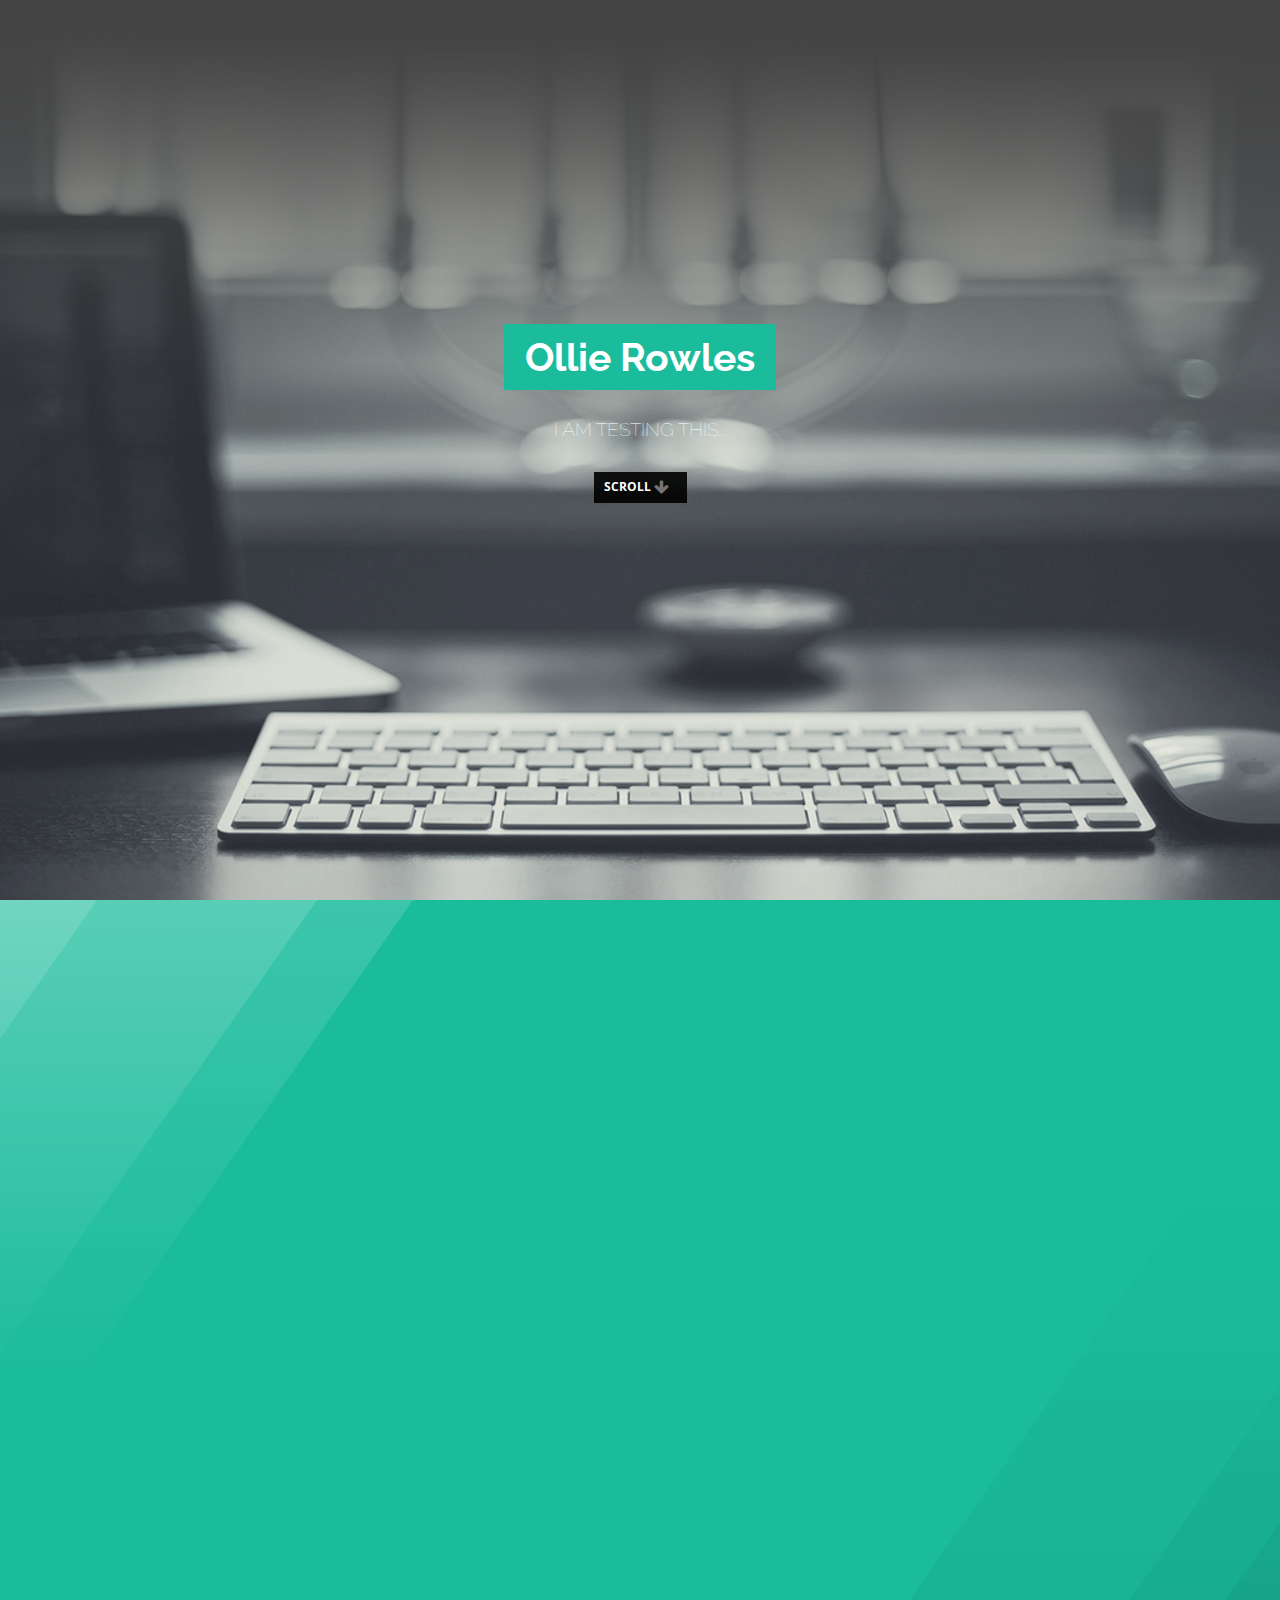
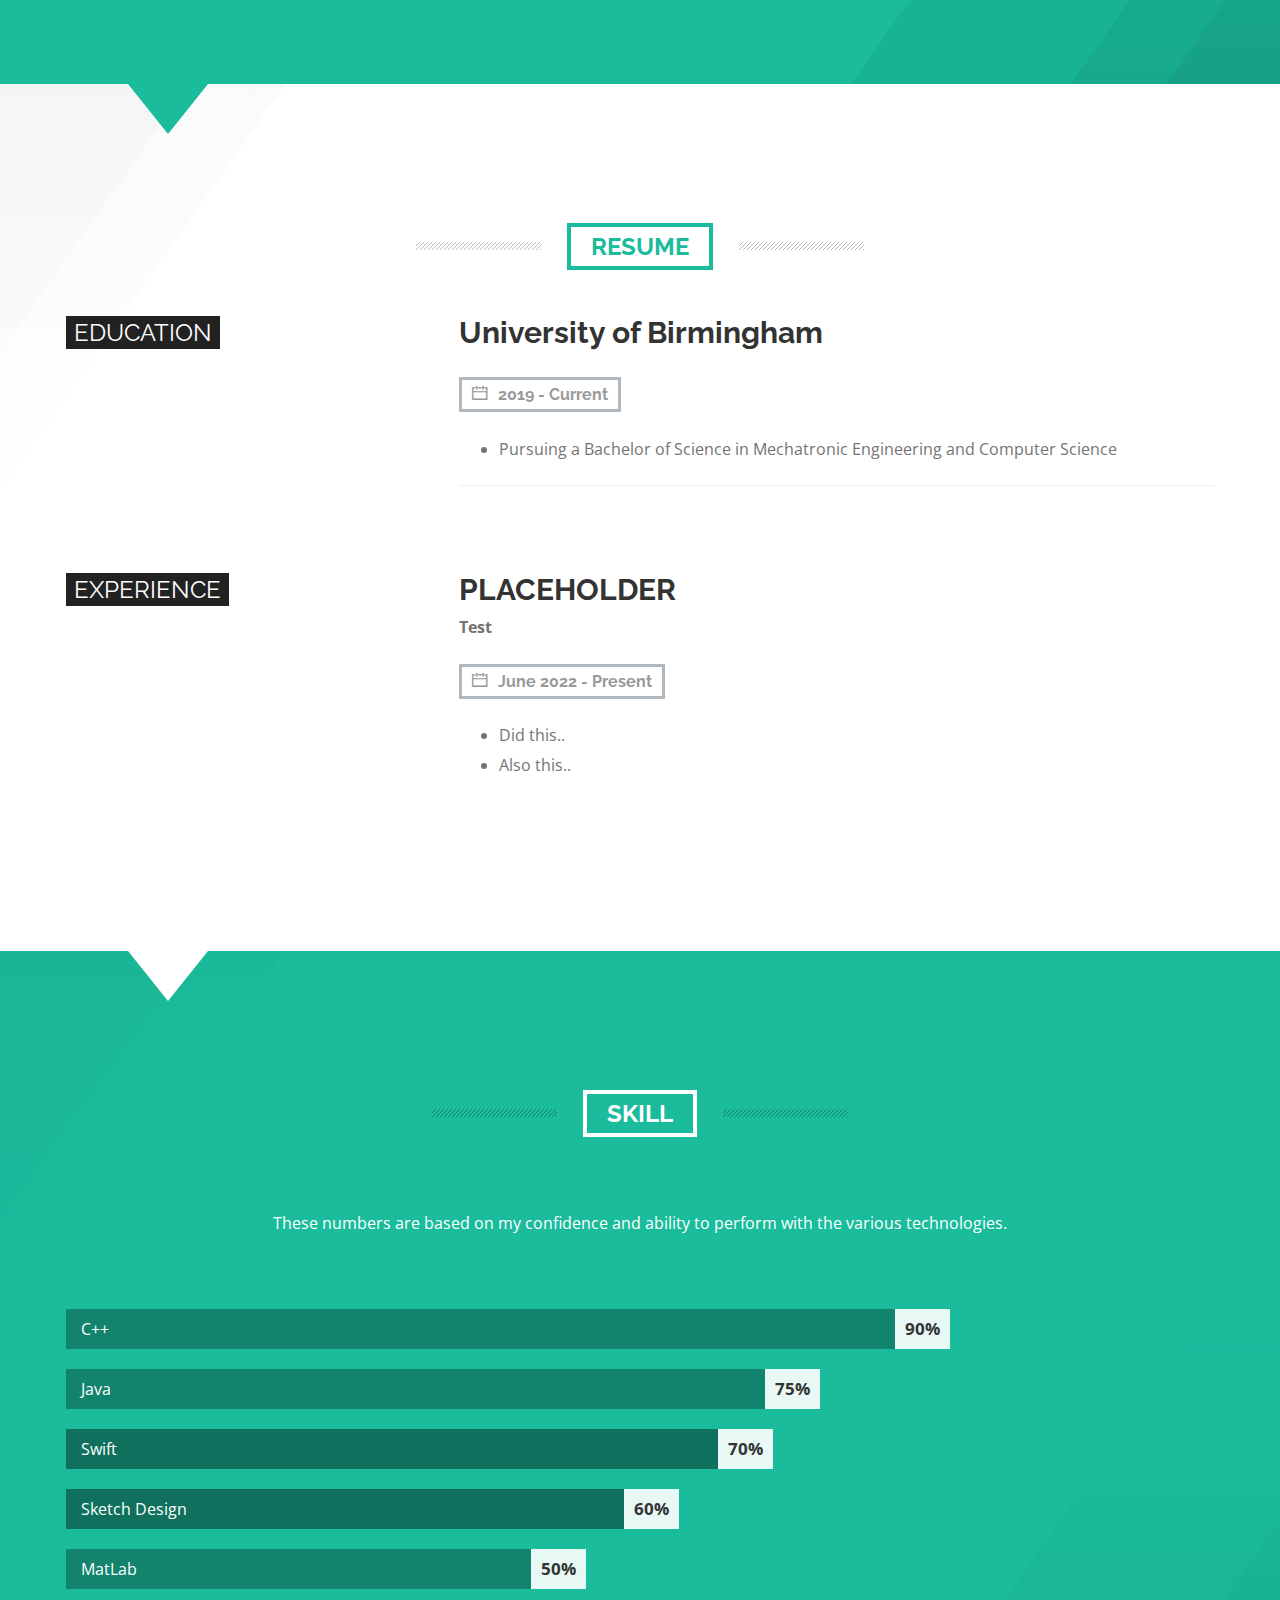
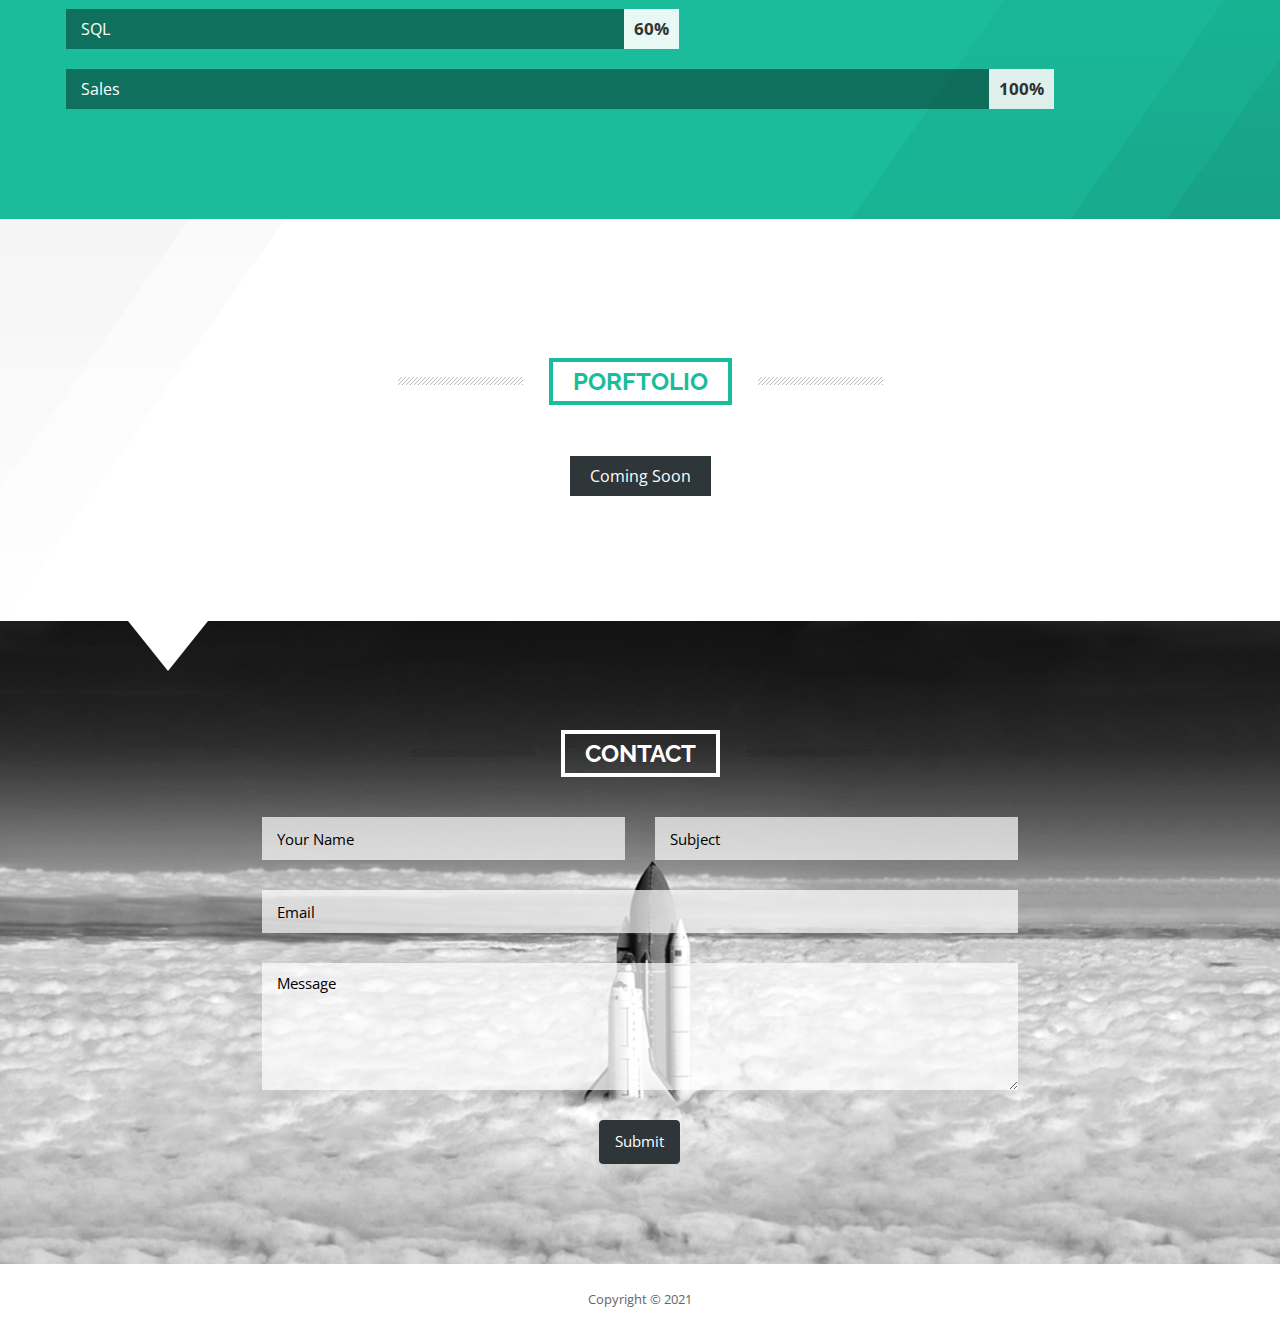
==== index.html @ ee17acf9 "initial commit" ====
<!DOCTYPE html>
<html lang="en">

<head>

    <meta charset="utf-8">
    <meta name="viewport" content="width=device-width, initial-scale=1">
    <meta name="description" content="Personal website and portfolio for Ollie Rowles">
    <meta name="author" content="Forrest Knight">

    <title>Ollie Rowles</title>

    <!-- Bootstrap Core CSS - Uses Bootswatch Flatly Theme: http://bootswatch.com/flatly/ -->
    <link href="css/bootstrap.min.css" rel="stylesheet">

    <!-- Custom CSS -->
    <link href="css/style.css" rel="stylesheet">
    <link rel="stylesheet" type="text/css" href="js/vegas/jquery.vegas.css" />
    <link rel="stylesheet" type="text/css" href="css/dripicon.css" />
    <link rel="stylesheet" type="text/css" href="css/swipebox.css" />

    <!-- Custom Fonts -->
    <link href="font-awesome-4.1.0/css/font-awesome.min.css" rel="stylesheet" type="text/css">
    <link href='http://fonts.googleapis.com/css?family=Raleway:400,700,900,300' rel='stylesheet' type='text/css'>
    <link href='http://fonts.googleapis.com/css?family=Open+Sans:400,700' rel='stylesheet' type='text/css'>
     <link href='http://fonts.googleapis.com/css?family=Mrs+Sheppards' rel='stylesheet' type='text/css'>

    <!-- HTML5 Shim and Respond.js IE8 support of HTML5 elements and media queries -->
    <!-- WARNING: Respond.js doesn't work if you view the page via file:// -->
    <!--[if lt IE 9]>
        <script src="https://oss.maxcdn.com/libs/html5shiv/3.7.0/html5shiv.js"></script>
        <script src="https://oss.maxcdn.com/libs/respond.js/1.4.2/respond.min.js"></script>
    <![endif]-->


</head>

<body id="page-top" class="index">

    <!-- Navigation -->
    <nav class="navbar navbar-default navbar-fixed-bottom navbar-wrapper">
        <div class="container-fluid">
            <!-- Brand and toggle get grouped for better mobile display -->
            <div class="navbar-header page-scroll">
                <button type="button" class="navbar-toggle" data-toggle="collapse" data-target="#bs-example-navbar-collapse-1">
                    <span class="sr-only">Toggle navigation</span>
                    <span class="icon-bar"></span>
                    <span class="icon-bar"></span>
                    <span class="icon-bar"></span>
                </button>
                <a class="navbar-brand" href="#page-top">
                    Ollie Rowles
                </a>
            </div>

            <!-- Collect the nav links, forms, and other content for toggling -->
            <div class="collapse navbar-collapse" id="bs-example-navbar-collapse-1">
                <ul class="nav navbar-nav navbar-right">
                    <li class="page-scroll">
                        <a href="#about">Profile</a>
                    </li>
                    <li class="page-scroll">
                        <a href="#features">CV</a>
                    </li>
                    <li class="page-scroll">
                        <a href="#pricing">Skill</a>
                    </li>
                    <li class="page-scroll">
                        <a href="#portfolio">Portfolio</a>
                    </li>
                    <li class="page-scroll">
                        <a href="#contact">Contact</a>
                    </li>
                </ul>
            </div>
            <!-- /.navbar-collapse -->
        </div>
        <!-- /.container-fluid-fluid -->
    </nav>
    <!-- End of Navigation -->

    <!-- Header -->
    <header style="background:url('img/mac.png')">
        <div class="container-fluid">
            <div class="row">
                <div class="col-lg-12">
                    <div class="intro-text">
                        <h1>
                            <span>Ollie Rowles</span>
                        </h1>
                        <h4>
                            <span>I am testing this...</span>
                        </h4>
                        <br>
                        <span class="page-scroll">
                            <a class="color-white" href="#about">Scroll <i class="fa fa-arrow-down"></i></a>
                        </span>
                    </div>

                </div>
            </div>
        </div>
        <!-- <div class="embed-responsive embed-responsive-16by9">
                      <iframe class="embed-responsive-item" src="http://www.youtube.com/embed/eoK4i0SU3DA"></iframe>
                    </div> -->
    </header>
    <!-- End of Header -->

    <!-- Profile Section -->
    <section class="e-campuz" id="about">
        <div class="ray ray1"></div>
        <div class="ray ray2"></div>
        <div class="ray ray3"></div>

        <div class="container-fluid">
            <div class="row">
                <div class="col-md-12">
                    <div data-sr="reset wait 2s enter top and move 150px" class="title-overview">
                        <h2>
                            <span class="border-white">About Me</span>
                        </h2>
                    </div>
                </div>
            </div>

            <div class="row">

                <div class="col-sm-4">
                    <img alt="" data-sr="reset wait 2s enter bottom and move 150px" class="admin-pic img-circle" src="https://avatars2.githubusercontent.com/u/20310535?v=3&s=460">

                </div>
                <div class="col-sm-8">
                    <div class="about-nest">
                        <h2 data-sr="reset wait 1.5s enter left please, and hustle 20px">Hello, I am
                            <strong>Ollie Rowles</strong>
                            Computer Science & Engineering Student</h2>
                        <br>

                        <p data-sr="reset enter left please, and hustle 20px">
                            I am a driven, hard-working individual who is studying Computer Science & Engineering at University of Birmingham. Computer Science is something I am very passionate about and look forward to furthering my education and experience in the field.</p>
                        <br>
                        <ul data-sr='reset enter right please, and hustle 40px' class="about-detail">
                            <li><i class="icon-user-group"></i>Male</li>
                            <li><i class="icon-heart"></i>Born on November 8</li>
                            <li><i class="icon-location"></i>Oxfordshire and Birmingham</li>
                            <li><i class="icon-gaming"></i>Working-out, Guitar, and Coding</li>
                        </ul>


                        <ul data-sr='reset wait 1.5s enter right please, and hustle 40px' class="list-inline pull-right social-list">
                            <li>
                                <a href="https://github.com/ollierowles" target="_blank" class="btn-social btn-outline"><i class="fa fa-fw fa-github-alt"></i></a>
                            </li>
                            <li>
                                <a href="https://www.linkedin.com/in/ollierowles" target="_blank" class="btn-social btn-outline"><i class="fa fa-fw fa-linkedin"></i></a>
                            </li>
                        </ul>
                    </div>
                </div>
            </div>
        </div>

        <div class="ray-bottom ray1"></div>
        <div class="ray-bottom ray2"></div>
        <div class="ray-bottom ray3"></div>
    </section>
    <!-- End of Profile Section -->



    <!-- Resume Section -->
    <section class="success" id="features">
        <div class="arrow-down"></div>
        <div class="ray-top ray1"></div>
        <div class="ray-top ray2"></div>
        <div class="ray-top ray3"></div>

        <div class="container-fluid">
            <div class="row">
                <div class="col-md-12">
                    <div class="title-overview">
                        <h2 class="color-yellow title-change-color">
                            <span class="border-color">Resume</span>
                        </h2>
                    </div>
                </div>
            </div>

            <div class="row">
                <div class="col-md-4">
                    <div class="resume-content">
                        <h3><span>Education</span></h3>
                    </div>
                </div>


                <div class="col-md-8">
                    <div class="resume-content">
                        <h4>University of Birmingham</h4>
                        <h5>
                            <span><i class="icon-calendar"></i>2019 - Current</span>
                        </h5>
                        <ul>
                            <li>Pursuing a Bachelor of Science in Mechatronic Engineering and Computer Science</li>
                        </ul>
                        <hr>
                     
                    </div>


                </div>
            </div>
            <br>
            <br>

            <div class="row">
                <div class="col-md-4">
                    <div class="resume-content">
                        <h3><span>Experience</span></h3>
                    </div>
                </div>


                <div class="col-md-8">
                    <div class="resume-content">
                        <h4>PLACEHOLDER</h4>
                        <b>Test</b>
                        <h5>
                            <span><i class="icon-calendar"></i>June 2022 - Present</span>
                        </h5>
                        <div>
                            <ul>
                                <li>Did this..</li>
                                <li>Also this..</li>
                                
                            </ul>
                        </div>


                    </div>
                </div>
            </div>

            <br>
            <br>
        </div>
    </section>
    <!-- End of Resume Section -->


    <!-- Skill Section -->
    <section class="e-campuz" id="pricing">
        <div class="arrow-down-white"></div>
        <div class="ray-top ray1"></div>
        <div class="ray-top ray2"></div>
        <div class="ray-top ray3"></div>

        <div class="container-fluid">
            <div class="row">
                <div class="col-md-12">
                    <div class="title-overview">
                        <h2>
                            <span class="border-white">Skill</span>
                        </h2>
                    </div>
                </div>
            </div>

            <div class="row">
                <div class="col-md-12">
                    <div class="skill-desc color-white">
                        <p>These numbers are based on my confidence and ability to perform with the various technologies.</p>
                    </div>

                    <!-- Code Start -->
                    <div class="chart-horiz clearfix">
                        <!-- Actual bar chart -->
                        <ul class="chart">
                            <li class="title"></li>
                            <li class="current" title="C++">
                                <span class="bar" data-number="90"></span>
                                <span class="number">90%</span>
                            </li>
                            <li class="current" title="Java">
                                <span class="bar" data-number="75"></span>
                                <span class="number">75%</span>
                            </li>
                            <li class="past" title="Swift">
                                <span class="bar" data-number="70"></span>
                                <span class="number">70%</span>
                            </li>
                            <li class="past" title="Sketch Design">
                                <span class="bar" data-number="60"></span>
                                <span class="number">60%</span>
                            </li>
                            <li class="current" title="MatLab">
                                <span class="bar" data-number="50"></span>
                                <span class="number">50%</span>
                            </li>
                            <li class="past" title="SQL">
                                <span class="bar" data-number="60"></span>
                                <span class="number">60%</span>
                            </li>
                            <li class="past" title="Sales">
                                <span class="bar" data-number="100"></span>
                                <span class="number">100%</span>
                            </li>

                        </ul>
                    </div>



                </div>
            </div>
        </div>
        <div class="ray-bottom ray1"></div>
        <div class="ray-bottom ray2"></div>
        <div class="ray-bottom ray3"></div>
    </section>
    <!-- End of Skill Section -->


    <!-- Portfolio Section -->
    <section id="portfolio">
        <div class="ray-top ray1"></div>
        <div class="ray-top ray2"></div>
        <div class="ray-top ray3"></div>
        <div class="container-fluid">
            <div class="row">
                <div class="col-md-12">
                    <div class="title-overview">
                        <h2 class="color-yellow title-change-color">
                            <span class="border-color">Porftolio</span>
                        </h2>
                    </div>
                </div>
            </div>

            <div class="row">
                <div class="col-md-12">

                    <ul id="filters" class="clearfix">
                        <li>
                            <span class="filter active" data-filter="node hackathon front-end iOS presentation">Coming Soon</span>
                        </li>
<!--                        
                        <li>
                            <span class="filter" data-filter="node">Coming Soon</span>
                        </li>
                    </ul>

                    <div id="portfoliolist">

                        <div class="portfolio node" data-cat="node">
                            <div class="portfolio-wrapper">
                                <a target="_blank" href="https://github.com/ForrestKnight">
                                    <img src="img/portfolio/university-announcements-api.png" alt="" />
                                </a>
                                <div class="label">
                                    <div class="label-text">
                                        <a class="text-title">University Announcements Api</a>
                                        <span class="text-category">Node JS</span>
                                    </div>
                                    <div class="label-bg"></div>
                                </div>
                            </div>
                        </div>

                        <div class="portfolio hackathon" data-cat="hackathon">
                            <div class="portfolio-wrapper">
                                <a target="_blank" href="https://github.com/washt/hashtagFREE">
                                    <img src="https://placehold.it/430x300" alt="" />
                                </a>
                                <div class="label">
                                    <div class="label-text">
                                        <a class="text-title">hashTag Free</a>
                                        <span class="text-category">Hackathon</span>
                                    </div>
                                    <div class="label-bg"></div>
                                </div>
                            </div>
                        </div>

                        <div class="portfolio presentation" data-cat="presentation">
                            <div class="portfolio-wrapper">
                                <a target="_blank" href="https://github.com/joshuajharris/github-presentation">
                                    <img src="img/portfolio/github-presentation.png" alt="" />
                                </a>
                                <div class="label">
                                    <div class="label-text">
                                        <a class="text-title">Github Presentation</a>
                                        <span class="text-category">Presentation</span>
                                    </div>
                                    <div class="label-bg"></div>
                                </div>
                            </div>
                        </div>

                        <div class="portfolio hackathon" data-cat="hackathon">
                            <div class="portfolio-wrapper">
                                <a target="_blank" href="https://github.com/rcodonnell/code4hr-voting">
                                    <img src="img/portfolio/code4hr-voting.png" alt="" />
                                </a>
                                <div class="label">
                                    <div class="label-text">
                                        <a class="text-title">Hack the Vote</a>
                                        <span class="text-category">Hackathon</span>
                                    </div>
                                    <div class="label-bg"></div>
                                </div>
                            </div>
                        </div>

                        <div class="portfolio hackathon" data-cat="hackathon">
                            <div class="portfolio-wrapper">
                                <a target="_blank" href="https://github.com/joshuajharris/kvasir">
                                    <img src="img/portfolio/kvasir.png" alt="" />
                                </a>
                                <div class="label">
                                    <div class="label-text">
                                        <a class="text-title">Kvasir</a>
                                        <span class="text-category">Hackathon</span>
                                    </div>
                                    <div class="label-bg"></div>
                                </div>
                            </div>
                        </div>

                        <div class="portfolio presentation" data-cat="presentation">
                            <div class="portfolio-wrapper">
                                <a target="_blank" href="https://github.com/joshuajharris/my-docker-presentation">
                                    <img src="img/portfolio/docker-presentation.png" alt="" />
                                </a>
                                <div class="label">
                                    <div class="label-text">
                                        <a class="text-title">Docker Presentation</a>
                                        <span class="text-category">Presentation</span>
                                    </div>
                                    <div class="label-bg"></div>
                                </div>
                            </div>
                        </div>
-->                        
                    </div>
                </div>
            </div>
        </div>
        <!-- <div class="ray-bottom ray1"></div>
        <div class="ray-bottom ray2"></div>
        <div class="ray-bottom ray3"></div> -->
    </section>
    <!-- End of Portfolio Section -->



    <!-- Footer -->
    <footer id="contact" class="text-center footer-above" style="background-image: url(img/shuttle.jpeg); background-size: cover;">
        <div class="arrow-down-white"></div>
        <div class="container-fluid">
            <div class="row">
                <div class="col-md-12">
                    <div style="position:relative;z-index:999" class="title-overview">
                        <h2>
                            <span class="border-white color-white">Contact</span>
                        </h2>
                    </div>
                </div>
            </div>
            <div class="row">
                <!-- <div id="test1" class="gmap3"></div> -->



                <div class="col-md-8 col-md-offset-2">
                    <!-- <address class="text-center nest-address">


                        <i class="icon-location"></i>&nbsp;123 Street, Suite 123

                        <i class="icon-home"></i>&nbsp;San Francisco, CA 94107

                        <abbr title="Phone">
                            <i class="icon-phone"></i>
                        </abbr>&nbsp;(111) 111-1111
                    </address> -->

                    <form role="form" style="position:relative;z-index:9999;" method="POST" action="https://formspree.io/fknig001@odu.edu">
                        <div class="row">
                            <div class="col-md-6">
                                <input type="text" name="name" class="form-control form-footer" placeholder="Your Name">
                            </div>
                            <div class="col-md-6">
                                <input type="text" name="_subject" class="form-control form-footer" placeholder="Subject">
                            </div>
                        </div>
                        <br>
                        <div class="row">
                            <div class="col-md-12">
                                <input type="text" name="_replyto" class="form-control form-footer" placeholder="Email">
                            </div>

                        </div>
                        <br>
                        <div class="row">
                            <div class="col-md-12">

                                <textarea class="form-control form-footer" name="message" rows="5" placeholder="Message"></textarea>
                            </div>

                        </div>

                        <br>
                        <button type="submit" class="btn bg-black text-center">Submit</button>

                    </form>
                    <br>

                </div>
            </div>
        </div>
    </footer>

    <div class="footer-below">
        <div class="container-fluid">
            <div class="row">
                <div class="col-lg-12">
                    Copyright &copy; 2021
                </div>
            </div>
        </div>
    </div>
    <!-- End of Footer -->


    <!-- jQuery Version 1.11.0 -->
    <script src="js/jquery-1.11.0.js"></script>

    <!-- Bootstrap Core JavaScript -->
    <script src="js/bootstrap.min.js"></script>

    <!-- Plugin JavaScript -->
    <script src="http://cdnjs.cloudflare.com/ajax/libs/jquery-easing/1.3/jquery.easing.min.js"></script>
    <script src="js/classie.js"></script>
    <script src="js/cbpAnimatedHeader.js"></script>

    <!-- Contact Form JavaScript -->
    <script src="js/jqBootstrapValidation.js"></script>
    <!-- Custom Theme JavaScript -->
    <script src="js/freelancer.js"></script>
    <script src="js/horizBarChart.js"></script>
    <!-- portfolio filtered -->
    <script type="text/javascript" src="js/jquery.easing.min.js"></script>
    <script type="text/javascript" src="js/jquery.mixitup.min.js"></script>
    <script type="text/javascript" src="js/jquery.swipebox.js"></script>
    <script type="text/javascript" src="js/app.js"></script>
    <!-- Gmap  Option -->

    <script src="http://maps.googleapis.com/maps/api/js?sensor=false" type="text/javascript"></script>
    <script type="text/javascript" src="js/gmap3.min.js"></script>
    <!--  Sliding settting -->
    <script src="js/jquery.tabSlideOut.v1.3.js"></script>
    <script src='js/scrollReveal.js'></script>




    <script>
    window.sr = new scrollReveal();
    </script>


    <script type="text/javascript">
    // $(function() {
    //     $('#test1').gmap3({
    //         marker: {
    //             address: "Oxfordshire and Birmingham"
    //         },
    //         map: {
    //             options: {
    //                 draggable: true,
    //                 scrollwheel: false,
    //                 zoom: 12
    //             }
    //         }
    //     });
    // });
    </script>


    <script type="text/javascript">
    $(function() {
        //lightbox
        $('.swipebox').swipebox();
        //filtered portfolio
        var filterList = {
            init: function() {
                // MixItUp plugin
                // http://mixitup.io
                $('#portfoliolist').mixitup({
                    targetSelector: '.portfolio',
                    filterSelector: '.filter',
                    effects: ['fade'],
                    easing: 'snap',
                    // call the hover effect
                    onMixEnd: filterList.hoverEffect()
                });

            },

            hoverEffect: function() {

                // Simple parallax effect
                $('#portfoliolist .portfolio').hover(
                    function() {
                        $(this).find('.label').stop().animate({
                            bottom: 0
                        }, 200, 'easeOutQuad');
                        $(this).find('img').stop().animate({
                            top: -30
                        }, 500, 'easeOutQuad');
                    },
                    function() {
                        $(this).find('.label').stop().animate({
                            bottom: -40
                        }, 200, 'easeInQuad');
                        $(this).find('img').stop().animate({
                            top: 0
                        }, 300, 'easeOutQuad');
                    }
                );

            }

        };

        // Run the show!
        filterList.init();

    });
    </script>

</body>

</html>
---- css/style.css ----
/*------------------------------------------------------------------
[Component Style Stylesheet]
Version:    1.3
Last change:    13/12/2014 [fixed Float bug, vf]
Author: themesmile
-------------------------------------------------------------------*/

body {
    overflow-x: hidden;
    font: normal 16px/30px "Open Sans", Helvetica, Arial, sans-serif;
    background: #f1f1f1!important;
}
.body-padding {
    padding: 82px 10% 5% 10%;
    background: #000;
    -webkit-opacity: 1;
    -moz-opacity: 1;
    opacity: 1;
}
.index {
    -webkit-transition: all 0.2s ease-out 0s;
    -moz-transition: all 0.2s ease-out 0s;
    -ms-transition: all 0.2s ease-out 0s;
    # -o-transition: all 0.2s ease-out 0s;
    transition: all 0.2s ease-out 0s;
}
a {
    color: #999!important;
    text-decoration: none!important;
}
p {
    color: #495962;
}
p.small {
    font-size: 14px;
}
h1, h2, h3, h4, h5, h6 {
    font-family: 'Raleway', sans-serif;
    font-weight: 700;
    color: #22272A;
}
small, .small {
    font-size: 65%!important;
}
.light-font {
    font-weight: 100!important;
    margin: 80px;
    font-size: 30px;
}
.no-pad {
    padding: 0!important;
}
hr.star-light, hr.star-primary {
    margin: 25px auto 30px;
    padding: 0;
    max-width: 250px;
    border: 0;
    border-top: solid 5px;
    text-align: center;
}
hr.star-light:after, hr.star-primary:after {
    content: "\f005";
    display: inline-block;
    position: relative;
    top: -.8em;
    padding: 0 .25em;
    font-family: FontAwesome;
    font-size: 2em;
}
hr.star-light {
    border-color: #fff;
}
hr.star-light:after {
    color: #fff;
    background-color: #18bc9c;
}
hr.star-primary {
    border-color: #2c3e50;
}
hr.star-primary:after {
    color: #2c3e50;
    background-color: #fff;
}
.color-white {
    color: #ffffff!important;
    text-decoration: none!important;
}
.color-orange {
    color: #1abc9c!important;
}
.color-black {
    color: #111!important;
}
.color-grey {
    color: #2E3639!important;
}
.color-yellow {
    color: #1abc9c!important;
}
.no-border {
    border-radius: 0!important;
}
.border-yellow {
    border-color: #1abc9c!important;
}
.border-white {
    border-color: #FFF!important;
}
.border-grey {
    border-color: #2E3639!important;
}
.bg-black {
    background: #2e3639!important;
    color: #ffffff!important;
    border-color: #2e3639!important;
}
.bg-grey {
    background: #eee!important;
    color: #ffffff!important;
}
.bg-red {
    background: #e74c3c!important;
    color: #ffffff!important;
    border-color: #e74c3c!important;
}
.bg-orange {
    background: #ECA928!important;
    color: #ffffff!important;
    border-color: #ECA928!important;
}
.bg-green {
    background: #1abc9c!important;
    color: #ffffff!important;
    border-color: #1abc9c!important;
}
.bg-aspalt {
    background: #2c3e50!important;
    color: #ffffff!important;
    border-color: #2c3e50!important;
}
.bg-blue {
    background: #1abc9c!important;
    color: #ffffff!important;
    border-color: #1abc9c!important;
}
.bg-purple {
    background: #8e44ad!important;
    color: #ffffff!important;
    border-color: #8e44ad!important;
}
.bg-pink {
    background: #ec6279!important;
    color: #ffffff!important;
    border-color: #ec6279!important;
}
.bg-pink-dark {
    background: #e3536e!important;
    color: #ffffff!important;
    border-color: #e3536e!important;
}
.text-title {
    color: #1abc9c;
}
.panel-pink {
    border-color: #e3536e;
}
.panel-green {
    border-color: #78cfbf;
}
.panel-blue {
    border-color: #3ec6e0;
}
.img-centered {
    margin: 0 auto;
}
.navbar-brand {
    font-size: 2.8em!important;
    font-weight: 100!important;
    text-transform: capitalize!important;
    color: #222!important;
    position: relative;
    font-family: 'Mrs Sheppards', cursive!important;
    right: -25px;
}
.navbar-default .navbar-brand:hover, .navbar-default .navbar-brand:focus {
    color: #111!important;
    background-color: transparent;
}
.page-scroll i {
    margin: 0 8px 0 0;
    display: inline-block;
    color: #747474!important;
    font-size: 16px;
    position: relative;
    top: 2px;
}
li.devider-nav {
    /* width: 2px;
    background: rgba(0, 0, 0, 0.2);
    display: block;
    height: 80px;
    margin: -9px 5px 0 5px;*/
}
.slide-out-div {
    padding: 20px;
    width: 180px;
    background: #fff;
}
.handle {
    background: #222;
    text-indent: 0!important;
    color: #fff!important;
    line-height: 28px;
    text-align: center;
    padding: 5px;
}
.pad-reset {
    padding-left: 3px!important;
    padding-right: 3px!important;
    margin: 0 0 6px;
}
.handle-tittle {
    text-align: center;
    background: #333;
    color: #fff;
    height: 30px;
    line-height: 30px;
    font-size: 13px;
}
header {
    text-align: center;
    color: #fff;
    height: 100vh;
    margin: 0;
    padding: 0;
    width: 100%;
    display: table;
    /*background: rgba(0, 0, 0, 0.4);*/

    background-repeat: no-repeat!important;
    background-position: center center!important;
    -webkit-background-size: cover!important;
    -moz-background-size: cover!important;
    -o-background-size: cover!important;
    background-size: cover!important;
}
header .container {
    /*  padding-top: 100px;
   padding-bottom: 50px; */
}
header img {
    display: block;
    margin: 0 auto 20px;
}
header .intro-text .name {
    display: block;
    text-transform: uppercase;
    font-family: 'Raleway', sans-serif;
    font-size: 2em;
    font-weight: 700;
}
header .intro-text .skills {
    font-size: 1.25em;
    font-weight: 300;
}
@media(min-width:768px) {
    header .container {
        /*  padding-top: 200px;
       padding-bottom: 100px; */
    }
    header .intro-text .name {
        font-size: 4.75em;
    }
    header .intro-text .skills {
        font-size: 1.75em;
    }
}
@media(min-width:768px) {
    .navbar-fixed-bottom {
        padding: 10px 0;
        -webkit-transition: padding .3s;
        -moz-transition: padding .3s;
        transition: padding .3s;
    }
    .navbar-fixed-bottom .navbar-brand {
        margin-left: 0!important;
    }
    .navbar-fixed-bottom.navbar-shrink {
        padding: 10px 0;
        height: 82px;
        background: #2E3639;
        border-bottom: 0px solid #F4F4F4;
        opacity: 1;
        display: block;
    }
    .navbar-fixed-bottom.navbar-shrink .navbar-brand {
        font-size: 1.5em;
        font-weight: 100;
        text-transform: lowercase;
    }
    .navbar-nav.navbar-right:last-child {
        margin-right: 20px!important;
    }
}
.navbar {
    text-transform: uppercase;
    font-family: 'Raleway', sans-serif;
    font-weight: 700;
}
.navbar a:focus {
    outline: 0;
}
.navbar .navbar-nav {
    letter-spacing: 1px;
}
.navbar .navbar-nav li a:focus {
    outline: 0;
}
.navbar-default, .navbar-inverse {
    border: 0;
}
section {
    padding: 100px 4%;
    /*padding: 60px 40px 100px 40px;*/

    background: #fff;
    position: relative;
    overflow: hidden;
    z-index: 0;
}
section h2 {
    margin: 0;
    font-size: 3em;
}
.success {
    color: #747474;
}
section .ray1 {
    margin: 0 0 0 30px;
}
section .ray2 {
    margin: 0 0 0 126px;
}
section .ray3 {
    margin: 0 0 0 -190px;
}
section .ray-top {
    left: -45%;
}
section .ray-bottom {
    left: 80%;
}
.ray-top {
    top: 0;
    left: 0;
    position: absolute;
    z-index: 2;
    width: 560px;
    height: 500px;
    background-color: rgba(255, 255, 255, 0);
    background-image: -webkit-linear-gradient(bottom, rgba(0, 0, 0, 0), rgba(0, 0, 0, 0.02));
    background-image: linear-gradient(to top, rgba(0, 0, 0, 0), rgba(0, 0, 0, 0.02));
    -webkit-transform: skewX(-35deg);
    -moz-transform: skewX(-35deg);
    -ms-transform: skewX(-35deg);
    -o-transform: skewX(-35deg);
    transform: skewX(-35deg);
}
.ray-bottom {
    bottom: 0;
    left: 0;
    position: absolute;
    z-index: 2;
    width: 560px;
    height: 500px;
    background-color: rgba(255, 255, 255, 0);
    background-image: -webkit-linear-gradient(bottom, rgba(0, 0, 0, 0), rgba(0, 0, 0, 0.01));
    background-image: linear-gradient(to top, rgba(0, 0, 0, 0), rgba(0, 0, 0, 0.01));
    -webkit-transform: skewX(145deg) scaleX(-1);
    -moz-transform: skewX(145deg) scaleX(-1);
    -ms-transform: skewX(145deg) scaleX(-1);
    -o-transform: skewX(145deg)scaleX(-1);
    transform: skewX(145deg) scaleX(-1);
}
.resume-content h3 {
    margin: 0;
    text-transform: uppercase;
    font-weight: 100;
    /*border-left: 28px solid #1abc9c;*/

    padding: 0;
    font: 24px/45px Raleway, "Helvetica Neue", Helvetica, Arial, sans-serif;
    color: #999;
    /* padding: 0; */
}
.resume-content h3 span {
    background: #222222;
    color: #fff;
    padding: 2px 8px;
    text-align: center;
}
.intro-text {
    /* width: 200px; */

    height: auto;
    text-align: center;
    margin: 0 auto;
    position: relative;
    top: 35vh;
}
.intro-text h4 {
    font-weight: bold;
    margin: 10px 0 0;
    color: #fff;
}
.intro-text h1 {
    margin-bottom: 40px;
}
.intro-text h1 span {
    padding: 10px 21px;
    /* border: 4px solid #fff; */

    background: #1abc9c;
    color: #fff;
}
.intro-text h4 span {
    /* background: rgba(0,0,0,0.9); */

    padding: 10px 20px;
    text-transform: uppercase;
    font-weight: 100;
    margin: 20px 0;
}
span.page-scroll {
    background: rgba(0, 0, 0, 0.9);
    padding: 6px 10px 8px 10px;
    text-transform: uppercase;
    font-size: 12px;
    text-decoration: none;
    font-weight: bold;
}
span.page-scrol a, span.page-scrol a:hover {
    text-decoration: none;
}
.layanan {
    background: rgba(255, 102, 102, 0.8);
    padding: 80px 100px;
    position: absolute;
    z-index: 1;
    top: 350px;
    text-align: center;
    color: #fff;
    left: 0;
}
.layanan p, .training p {
    font-size: 18px;
}
.training h1 {
    font-size: 36px;
    font-weight: 100;
}
.training {
    background: #473750;
    padding: 30px;
    position: absolute;
    width: 100%;
    left: 0;
    margin-top: 60px;
}
.support {
    padding: 90px 0 0 0;
}
.layanan p {
    font-size: 14px;
    font-weight: 100;
}
.form-daftar {
    width: 60%;
    margin: 0 auto;
    text-align: center;
}
#portfolio .portfolio-item {
    right: 0;
    margin: 0 0 15px;
}
#portfolio .portfolio-item .portfolio-link {
    display: block;
    position: relative;
    margin: 0 auto;
    max-width: 400px;
}
#portfolio .portfolio-item .portfolio-link .caption {
    position: absolute;
    width: 100%;
    height: 100%;
    opacity: 0;
    background: rgba(24, 188, 156, .9);
    -webkit-transition: all ease .5s;
    -moz-transition: all ease .5s;
    transition: all ease .5s;
}
#portfolio .portfolio-item .portfolio-link .caption:hover {
    opacity: 1;
}
#portfolio .portfolio-item .portfolio-link .caption .caption-content {
    position: absolute;
    top: 50%;
    width: 100%;
    height: 20px;
    margin-top: -12px;
    text-align: center;
    font-size: 20px;
    color: #fff;
}
#portfolio .portfolio-item .portfolio-link .caption .caption-content i {
    margin-top: -12px;
}
#portfolio .portfolio-item .portfolio-link .caption .caption-content h3, #portfolio .portfolio-item .portfolio-link .caption .caption-content h4 {
    margin: 0;
}
#portfolio * {
    z-index: 2;
}
@media(min-width:767px) {
    #portfolio .portfolio-item {
        margin: 0 0 30px;
    }
}
.btn-outline {
    margin-top: 15px;
    border: solid 2px #fff;
    font-size: 20px;
    color: #fff;
    background: 0 0;
    transition: all .3s ease-in-out;
}
.btn-outline:hover, .btn-outline:focus, .btn-outline:active, .btn-outline.active {
    color: #ffffff;
    background: #2E3639;
}
.floating-label-form-group {
    position: relative;
    margin-bottom: 0;
    padding-bottom: .5em;
    border-bottom: 1px solid #eee;
}
.floating-label-form-group input, .floating-label-form-group textarea {
    z-index: 1;
    position: relative;
    padding-right: 0;
    padding-left: 0;
    border: 0;
    border-radius: 0;
    font-size: 1.5em;
    background: 0 0;
    box-shadow: none!important;
    resize: none;
}
.floating-label-form-group label {
    display: block;
    z-index: 0;
    position: relative;
    top: 2em;
    margin: 0;
    font-size: .85em;
    line-height: 1.764705882em;
    vertical-align: middle;
    vertical-align: baseline;
    opacity: 0;
    -webkit-transition: top .3s ease, opacity .3s ease;
    -moz-transition: top .3s ease, opacity .3s ease;
    -ms-transition: top .3s ease, opacity .3s ease;
    transition: top .3s ease, opacity .3s ease;
}
.floating-label-form-group::not(:first-child) {
    padding-left: 14px;
    border-left: 1px solid #eee;
}
.floating-label-form-group-with-value label {
    top: 0;
    opacity: 1;
}
.floating-label-form-group-with-focus label {
    color: #18bc9c;
}
form .row:first-child .floating-label-form-group {
    border-top: 1px solid #eee;
}
.btn-social {
    display: inline-block;
    width: 40px;
    height: 40px;
    border: 0px solid #fff;
    border-radius: 100%;
    text-align: center;
    font-size: 15px;
    line-height: 40px;
    background: rgba(255, 255, 255, 1);
    color: #1abc9c!important;
}
.btn:focus, .btn:active, .btn.active {
    outline: 0;
}
.scroll-top {
    z-index: 1049;
    position: fixed;
    right: 2%;
    bottom: 2%;
    width: 50px;
    height: 50px;
}
.scroll-top .btn {
    width: 50px;
    height: 50px;
    border-radius: 100%;
    font-size: 20px;
    line-height: 28px;
}
.scroll-top .btn:focus {
    outline: 0;
}
.portfolio-modal .modal-content {
    padding: 100px 0;
    min-height: 100%;
    border: 0;
    border-radius: 0;
    text-align: center;
    background-clip: border-box;
    -webkit-box-shadow: none;
    box-shadow: none;
}
.portfolio-modal .modal-content h2 {
    margin: 0;
    font-size: 3em;
}
.portfolio-modal .modal-content img {
    margin-bottom: 30px;
}
.portfolio-modal .modal-content .item-details {
    margin: 30px 0;
}
.portfolio-modal .close-modal {
    position: absolute;
    top: 25px;
    right: 25px;
    width: 75px;
    height: 75px;
    background-color: transparent;
    cursor: pointer;
}
.portfolio-modal .close-modal:hover {
    opacity: .3;
}
.portfolio-modal .close-modal .lr {
    z-index: 1051;
    width: 1px;
    height: 75px;
    margin-left: 35px;
    background-color: #2c3e50;
    -webkit-transform: rotate(45deg);
    -ms-transform: rotate(45deg);
    transform: rotate(45deg);
}
.portfolio-modal .close-modal .lr .rl {
    z-index: 1052;
    width: 1px;
    height: 75px;
    background-color: #2c3e50;
    -webkit-transform: rotate(90deg);
    -ms-transform: rotate(90deg);
    transform: rotate(90deg);
}
.navbar-wrapper {
    position: fixed;
    width: 80%;
    left: 10%;
    top: 0;
    z-index: 100;
    border-top: 0;
    height: 80px;
    /* visibility: hidden; */

    opacity: 0;
    transition: opacity 0.5s linear;
    -webkit-transition: all 0.2s ease-out 0s;
    -moz-transition: all 0.2s ease-out 0s;
    -ms-transition: all 0.2s ease-out 0s;
    -o-transition: all 0.2s ease-out 0s;
    transition: all 0.2s ease-out 0s;
}
.sticky {
    position: fixed;
    width: 80%;
    left: 10%;
    right: 10%;
    top: 0;
    z-index: 100;
    border-top: 0;
    height: 80px;
    -webkit-transition: all 0.2s ease-out 0s;
    -moz-transition: all 0.2s ease-out 0s;
    -ms-transition: all 0.2s ease-out 0s;
    -o-transition: all 0.2s ease-out 0s;
    transition: all 0.2s ease-out 0s;
}
/* COROUSEL */

.carousel-caption h2 {
    font-weight: 100;
    text-transform: capitalize;
    margin: 0 0 40px 0;
    font-size: 60px;
}
.carousel-caption p {
    font-weight: 100;
    font-size: 18px;
}
/* PRICING TABLE */

.pricing-overview h2 {
    text-align: center;
    color: #747474;
    margin: 50px 0;
    font-size: 32px;
    font-weight: 100;
}
.pricing-overview h2:before {
    width: 200px;
    height: 1px;
    background: #ccc;
    display: inline-block;
    content: "";
    position: relative;
    top: -10px;
    margin: 0 20px 0 0;
}
.pricing-overview h2:after {
    width: 200px;
    height: 1px;
    background: #ccc;
    display: inline-block;
    content: "";
    position: relative;
    top: -10px;
    margin: 0 0 0 20px;
}
.title-overview h2 {
    text-align: center;
    color: #fff;
    margin: 50px 0;
    font-size: 24px;
    font-weight: bold;
    text-transform: uppercase;
}
.title-overview h2 span {
    height: 18px;
    min-width: 140px;
    line-height: 0;
    padding: 5px 20px;
    position: relative;
    margin-top: -68px;
    border: 4px solid #1abc9c;
}
.title-overview h2:before {
    width: 125px;
    height: 8px;
    background: url([data-uri]) repeat;
    display: inline-block;
    content: "";
    position: relative;
    top: -5px;
    margin: 0 20px 0 0;
    opacity: 0.7;
}
.title-overview h2:after {
    width: 125px;
    height: 8px;
    background: url([data-uri]) repeat;
    display: inline-block;
    content: "";
    position: relative;
    top: -5px;
    margin: 0 0 0 20px;
    opacity: 0.7;
}
.about-nest h3 {
    font-weight: 100;
    text-align: center;
    font-size: 12px;
    line-height: 1.5em;
}
.about-nest h3 span {
    background: #333;
    padding: 10px;
    border-radius: 3px;
    font-size: 16px;
    color: #fff;
}
.about-nest h4 {
    font-weight: 100;
    text-align: center;
    font-size: 18px;
    line-height: 1.5em;
    margin-top: 20px;
}
.subscribe-text {
    text-align: center;
    margin: 20px 0;
    font-weight: bold;
    font-size: 28px;
}
/* BOOTSRAP COUSTOM */

.navbar-default {
    background-color: #fff!important;
    /*#2E3639*/

    border-bottom: 1px solid #eee!important;
    /*#2E3639*/

    border-color: transparent;
}
.navbar-default .navbar-nav>li>a {
    color: #333;
    font-size: 12px;
    font-weight: 700;
    text-transform: uppercase;
    font-family: 'Raleway', sans-serif;
}
.navbar-default .navbar-nav>li>a:hover, .navbar-default .navbar-nav>li>a:focus {
    color: #999!important;
    background-color: transparent;
}
.navbar-default .navbar-nav>.active>a, .navbar-default .navbar-nav>.active>a:hover, .navbar-default .navbar-nav>.active>a:focus {
    color: #222 !important;
    background-color: #FFF !important;
    border-radius: 0px;
    font-weight: 700;
    margin: -9px 0px 0px;
    height: 81px;
    line-height: 40px;
    border-bottom: 5px solid #222;
}
.carousel-caption {
    font-family: 'Roboto', sans-serif!important;
}
.carousel-control.left, .carousel-control.right {
    background: transparent!important;
}
/* WHY use ecampuz */

.box-campuz {
    width: 100%;
    height: 200px;
    display: block;
    background: #ccc;
    padding: 30px;
    cursor: pointer;
}
.box-campuz p {
    text-align: center;
    font-size: 14px;
    margin: 10px 0 0;
}
.img-icon {
    text-align: center;
    margin: 0 auto;
}
/*
FEATURE
 */

#features {
    background: #fff;
    color: #747474;
}
.features-desc {
    margin: 20px 0 0;
}
.features-desc h2 {
    font-weight: 500;
    text-transform: capitalize;
    font-size: 22px;
    color: #FF6666;
    margin-bottom: 20px;
}
.features-desc p {
    font-size: 14px;
}
/* FOOTER */

footer {
    color: #fff;
}
footer h3 {
    margin-bottom: 30px;
}
.footer-above {
    padding: 70px 4%;
    background-color: #1abc9c;
    z-index: 0;
    overflow: hidden;
    position: relative;
}
footer .footer-col {
    margin-bottom: 50px;
}
.footer-below {
    padding: 20px 0px;
    background-color: #FFF;
    position: relative;
    z-index: 1;
    color: #666;
    font-size: 13px;
    text-align: center;
}
.footer-desc p {
    font-size: 18px;
    font-weight: 100;
}
.gmap3 {
    width: 100%;
    height: 100%;
    position: absolute;
    z-index: 0;
    top: 0;
    left: 0;
    opacity: 0.5;
}
.form-footer {
    border: none;
    background: rgba(255, 255, 255, 0.7);
    border-radius: 0;
}
.nest-address {
    background: #1abc9c;
    padding: 20px;
}
::-webkit-input-placeholder {
    color: #000!important;
}
:-moz-placeholder {
    /* Firefox 18- */

    color: #111!important;
}
::-moz-placeholder {
    /* Firefox 19+ */

    color: #111!important;
}
:-ms-input-placeholder {
    color: #111!important;
}
input:-moz-placeholder {
    color: #111!important;
}
input:-ms-input-placeholder {
    color: #111!important;
}
/*
404
 */

#landing-eror {
    background: #F58634;
}
.error-text {
    margin-top: 80px;
}
.error-text h5 {
    font-weight: normal;
    line-height: 1.6em;
    color: #000;
    font-size: 12px;
}
/*
ABOUT ME
*/

.about-detail {
    margin: 0 0 0 -38px;
}
.about-detail li {
    margin: 0 10px 15px 0;
    border: 2px solid rgba(255, 255, 255, 1);
    display: inline-block;
    height: 30px;
    line-height: 25px;
    padding: 0 10px 0 0;
    font-size: 16px;
}
.about-detail li i {
    /* color: red; */
    /* background: #fff; */

    display: inline-block;
    width: 30px;
    height: 27px;
    text-align: center;
    margin: 0 12px 0 0;
    border-right: 2px solid #fff;
}
.about-detail ul li i {
    margin: 0 10px 0;
}
.social-list {
    position: relative;
    z-index: 20;
    margin: 60px 0 0 0;
}
.admin-pic {
    width: 80%;
    display: block;
    border: 4px solid rgba(255, 255, 255, 0.5);
    opacity: 0.9;
    margin: 25px auto 0 auto;
}
.about-nest h2 {
    font-weight: 100;
    color: #fff;
    font: 40px/45px Raleway, "Helvetica Neue", Helvetica, Arial, sans-serif;
}
.about-nest p {
    font-size: 16px;
    color: #ffffff;
}
.e-campuz {
    background: #1abc9c;
    color: #ffffff!important;
    z-index: 0;
    overflow: hidden;
    position: relative;
}
.e-campuz .ray1 {
    margin: 0 0 0 30px;
}
.e-campuz .ray2 {
    margin: 0 0 0 126px;
}
.e-campuz .ray3 {
    margin: 0 0 0 -190px;
}
.e-campuz .ray {
    left: -35%;
}
.e-campuz .ray-bottom {
    left: 95%;
}
.ray {
    top: 0;
    left: 0;
    position: absolute;
    z-index: 2;
    width: 560px;
    height: 500px;
    background-color: rgba(255, 255, 255, 0);
    background-image: -webkit-linear-gradient(bottom, rgba(255, 255, 255, 0), rgba(255, 255, 255, 0.15));
    background-image: linear-gradient(to top, rgba(255, 255, 255, 0), rgba(255, 255, 255, 0.15));
    -webkit-transform: skewX(-35deg);
    -moz-transform: skewX(-35deg);
    -ms-transform: skewX(-35deg);
    -o-transform: skewX(-35deg);
    transform: skewX(-35deg);
}
.ray-bottom {
    bottom: 0;
    left: 0;
    position: absolute;
    z-index: 2;
    width: 560px;
    height: 500px;
    background-color: rgba(255, 255, 255, 0);
    background-image: -webkit-linear-gradient(bottom, rgba(0, 0, 0, 0), rgba(0, 0, 0, 0.05));
    background-image: linear-gradient(to top, rgba(0, 0, 0, 0), rgba(0, 0, 0, 0.05));
    -webkit-transform: skewX(145deg) scaleY(-1);
    -moz-transform: skewX(145deg) scaleY(-1);
    -ms-transform: skewX(145deg) scaleY(-1);
    -o-transform: skewX(145deg)scaleY(-1);
    transform: skewX(145deg) scaleY(-1);
}
.carousel-testimonial {
    margin: 40px 0 80px 0;
}
.carousel-testimonial p {
    padding: 0 11%;
    font-size: 14px;
    text-transform: none;
}
.bg-image {
    position: relative;
    z-index: 0;
}
/*Down pointing*/

.arrow-down {
    width: 0;
    height: 0;
    border-left: 40px solid transparent;
    border-right: 40px solid transparent;
    border-top: 50px solid #1abc9c;
    position: absolute;
    top: 0;
    left: 10%;
    z-index: 10;
}
.arrow-down-white {
    width: 0;
    height: 0;
    border-left: 40px solid transparent;
    border-right: 40px solid transparent;
    border-top: 50px solid #FFF;
    position: absolute;
    top: 0;
    left: 10%;
    z-index: 10;
}
/*
RESUME
*/

.resume-content h5 {
    margin: 30px 0;
    font-weight: 700;
    color: #999;
    font-size: 16px;
}
.resume-content h5 span {
    border: 3px solid #B0B8BD;
    padding: 5px 10px;
}
/*
.resume-content h5 span:before {
    content: "\e021";
    display: inline-block;
    margin: 0 10px 0 0;
    font-family: "dripicons";
    font-style: normal;
    font-weight: normal;
    font-variant: normal;
}*/

.resume-content h5 i {
    margin: 0 10px 0 0;
}
.resume-content hr {
    padding: 0 40%;
}
.resume-content h4 {
    font: 30px/45px Raleway, "Helvetica Neue", Helvetica, Arial, sans-serif;
    font-weight: 700;
    color: #333;
    margin: 0;
}
.resume-content p {
    padding: 0;
}
/*
SKILL
*/

.skill-desc {
    padding: 0 5%;
    text-align: center;
    color: #333;
}
.skill-desc h3 {
    font-weight: normal;
}
.skill-desc p {
    padding: 3% 10% 0;
    color: #fff;
}
.chart-horiz .chart {
    width: 85%;
    padding: 0;
}
.chart-horiz .chart li {
    display: block;
    height: 40px;
    margin-top: 20px;
    position: relative;
}
.chart-horiz .chart li:before {
    color: #fff;
    content: attr(title);
    left: 15px;
    position: absolute;
    top: 5px;
}
.chart-horiz .chart li.title:before {
    color: black;
    font-weight: bold;
    left: 0
}
.chart-horiz .chart li:first-child {
    margin-top: 0
}
.chart-horiz .chart li .bar {
    background: rgba(0, 0, 0, 0.3);
    height: 100%;
    min-width: 164px
}
.chart-horiz .chart li .number {
    color: #333;
    font-size: 17px;
    font-weight: bold;
    padding: 0 10px;
    position: absolute;
    top: 0px;
    background: rgba(255, 255, 255, 0.9);
    border: 0px solid;
    height: 40px;
    line-height: 40px;
}
.chart-horiz .chart li.past .bar {
    background: rgba(0, 0, 0, 0.4);
}
.chart-horiz .chart li.past .number {
    color: #333;
}
/*# sourceMappingURL=style.css.map */

.item {
    display: block;
}
.carousel-caption {
    color: #000;
    position: static;
}
/*
PORTFOLIO
*/

#info {
    -webkit-border-radius: 5px;
    -moz-border-radius: 5px;
    border-radius: 5px;
    background: #fcf8e3;
    border: 1px solid #fbeed5;
    width: 95%;
    max-width: 900px;
    margin: 0 auto 40px auto;
    font-family: arial;
    font-size: 12px;
    -webkit-box-sizing: border-box;
    -moz-box-sizing: border-box;
    -o-box-sizing: border-box;
}
#info .info-wrapper {
    padding: 10px;
    -webkit-box-sizing: border-box;
    -moz-box-sizing: border-box;
    -o-box-sizing: border-box;
}
#info a {
    color: #c09853;
    text-decoration: none;
}
#info p {
    margin: 5px 0 0 0;
}
.container {
    position: relative;
    width: 960px;
    margin: 0 auto;
    -webkit-transition: all 1s ease;
    -moz-transition: all 1s ease;
    -o-transition: all 1s ease;
    transition: all 1s ease;
}
#filters {
    margin: 10px 1% 25px 1%;
    padding: 0;
    list-style: none;
    text-align: center;
}
#filters li {
    float: none;
    display: inline-block;
}
#filters li span {
    display: block;
    padding: 5px 20px;
    text-decoration: none;
    color: #666;
    cursor: pointer;
}
#filters li span.active {
    background: #2E3639;
    color: #fff;
}
#portfoliolist .portfolio {
    -webkit-box-sizing: border-box;
    -moz-box-sizing: border-box;
    -o-box-sizing: border-box;
    width: 23%;
    margin: 1%;
    display: none;
    float: left;
    overflow: hidden;
}
.portfolio-wrapper {
    overflow: hidden;
    position: relative !important;
    background: #666;
    cursor: pointer;
}
.portfolio img {
    max-width: 100%;
    position: relative;
}
.portfolio .label {
    position: absolute;
    width: 100%;
    height: 40px;
    bottom: -40px;
}
.portfolio .label-bg {
    background: #333;
    width: 100%;
    height: 100%;
    position: absolute;
    top: 0;
    left: 0;
}
.portfolio .label-text {
    color: #fff!important;
    position: relative;
    z-index: 500!important;
    padding: 5px 8px;
    text-align: left;
}
.portfolio .text-tittle {
    color: #fff;
    font-size: 16px;
}
.portfolio .text-category {
    display: block;
    font-size: 13px;
}
/* #Tablet (Portrait) */

@media only screen and (min-width: 768px) and (max-width: 959px) {
    .container {
        width: 768px;
    }
}
/*  #Mobile (Portrait) - Note: Design for a width of 320px */

@media only screen and (max-width: 767px) {
    .container {
        width: 95%;
    }
    #portfoliolist .portfolio {
        width: 48%;
        margin: 1%;
    }
    #ads {
        display: none;
    }
}
/* #Mobile (Landscape) - Note: Design for a width of 480px */

@media only screen and (min-width: 480px) and (max-width: 767px) {
    .container {
        width: 70%;
    }
    #ads {
        display: none;
    }
}
@media(max-width:767px) {
    .body-padding {
        padding: 0!important;
    }
    section {
        padding: 50px 0!important;
    }
    section.first {
        padding-top: 0;
    }
    .navbar-wrapper {
        position: fixed;
        width: 100%;
        left: 0;
        top: 0;
        z-index: 100;
        border-top: 0;
        height: 60px;
        visibility: visible;
    }
    .layanan {
        background: rgba(255, 102, 102, 0.8);
        padding: 80px 0 0 0!important;
        position: relative!important;
        z-index: 1;
        top: 0!important;
        text-align: center;
        color: #fff;
        left: 0;
    }
    .arrow-down {
        border-left: 23px solid transparent;
        border-right: 23px solid transparent;
        border-top: 30px solid #1abc9c;
    }
    .about-nest h2 {
        font-weight: 100;
        font-size: 2em;
        text-align: center;
        margin: 30px 0;
    }
    .about-detail {
        list-style: none;
        margin: 0 30px 0 0;
        text-align: center;
    }
    .about-detail li {
        overflow: hidden;
    }
    .about-nest p {
        font-size: 14px;
        text-align: center;
    }
    .intro-text h1 span {
        padding: 10px 21px;
        background: #1abc9c;
        color: #fff;
        font-size: 25px;
        display: block;
        line-height: 40px;
    }
    .pull-right {
        float: none!important;
        text-align: center!important;
        margin: 0!important;
    }
    .bg-image {
        display: none!important;
    }
    .title-overview h2 {
        font-size: 22px!important;
        padding: 20px 0;
    }
    .title-overview h2:before {
        width: 0px!important;
    }
    .title-overview h2:after {
        width: 0px!important;
    }
    .training {
        position: relative!important;
    }
    .navbar-wrapper {
        visibility: visible!important;
        opacity: 1!important;
    }
    section.success {
        padding: 0px!important;
    }
    .navbar-toggle {
        background: #222!important;
        border-color: #222!important;
    }
    .navbar-default .navbar-collapse, .navbar-default .navbar-form {
        border-color: transparent;
        background: #222!important;
        padding: 0 15px!important;
    }
    .navbar-default .navbar-nav>.active>a, .navbar-default .navbar-nav>.active>a:hover, .navbar-default .navbar-nav>.active>a:focus {
        color: #ffffff!important;
        background-color: #111!important;
        border-radius: 0;
        padding: 0px 15px;
        margin: 0;
        height: 44px;
        line-height: 40px;
    }
    header {
        text-align: center;
        color: #fff;
        padding: 60px 0!important;
        height: auto;
    }
    .form-daftar {
        /* margin: 0 250px; */

        width: 100%!important;
        margin: 0 auto;
        text-align: center;
    }
    .carousel-caption p {
        font-weight: 100;
        font-size: 14px!important;
    }
    .carousel-caption h2 {
        font-weight: 100;
        text-transform: capitalize;
        margin: 0 0 40px 0;
        font-size: 36px!important;
    }
    .carousel-inner>.item>img, .carousel-inner>.item>a>img {
        max-width: none!important;
    }
    .layanan p {
        padding: 0 35px!important;
    }
    .scroll-top .btn {
        display: none;
    }
    .pricing-overview h2:before, .pricing-overview h2:after {
        visibility: hidden;
    }
    .features-desc h2 {
        margin-top: 20px;
    }
    .intro-text {
        width: 200px;
        height: auto;
        text-align: center;
        margin: 0 auto;
        position: relative;
        top: 30px!important;
    }
}
/* #Clearing */
/* Self Clearing Goodness */

.container:after {
    content: "\0020";
    display: block;
    height: 0;
    clear: both;
    visibility: hidden;
}
.clearfix:before, .clearfix:after, .row:before, .row:after {
    content: '\0020';
    display: block;
    overflow: hidden;
    visibility: hidden;
    width: 0;
    height: 0;
}
.row:after, .clearfix:after {
    clear: both;
}
.row, .clearfix {
    zoom: 1;
}
.clear {
    clear: both;
    display: block;
    overflow: hidden;
    visibility: hidden;
    width: 0;
    height: 0;
}
.imagelightbox {
    position: fixed;
    z-index: 9999;
    -ms-touch-action: none;
    touch-action: none;
}
/*Menu Breakpoint*/

@media (max-width: 1200px) {
    .navbar-header {
        float: none;
    }
    .navbar-left, .navbar-right {
        float: none !important;
    }
    .navbar-toggle {
        display: block;
    }
    .navbar-collapse {
        border-top: 1px solid transparent;
        box-shadow: inset 0 1px 0 rgba(255, 255, 255, 0.1);
    }
    .navbar-fixed-top {
        top: 0;
        border-width: 0 0 1px;
    }
    .navbar-collapse.collapse {
        display: none!important;
    }
    .navbar-right {
        background: #222;
        width: 100%;
        position: fixed;
        margin: 0 -15px 0;
    }
    .navbar-nav {
        float: none!important;
    }
    .navbar-nav>li {
        float: none;
    }
    .navbar-nav>li>a {
        padding-top: 10px;
        padding-bottom: 10px;
    }
    .collapse.in {
        display: block !important;
    }
    .navbar-default .navbar-nav>.active>a, .navbar-default .navbar-nav>.active>a:hover, .navbar-default .navbar-nav>.active>a:focus {
        color: #ffffff!important;
        background-color: #111!important;
        border-radius: 0;
        padding: 10px 15px;
        margin: 0px 0 0;
        height: 50px;
        line-height: 30px;
    }
}
/*//slide show*/

.video-screen {
    background: url(../js/vegas/overlays/06.png);
    position: absolute;
    z-index: 1;
    top: 0;
    left: 0;
    width: 100%;
    height: 100%;
}
.img-responsive, .thumbnail>img, .thumbnail a>img, .carousel-inner>.item>img, .carousel-inner>.item>a>img {
    display: block;
    width: 100% \9!important;
    width: 100%!important;
    height: auto;
}
.carousel {
    position: relative;
    top: -170px!important;
    z-index: 0;
}
/* fade on slider */

.carousel-fade .item {
    -webkit-transition: opacity 3s;
    -moz-transition: opacity 3s;
    -ms-transition: opacity 3s;
    -o-transition: opacity 3s;
    transition: opacity 3s;
}
.carousel-fade .active.left {
    left: 0;
    opacity: 0;
    z-index: 2;
}
.carousel-fade .next {
    left: 0;
    opacity: 1;
    z-index: 1;
}
---- css/dripicon.css ----
@charset "UTF-8";

@font-face {
  font-family: "dripicons";
  src:url("../fonts/dripicons.eot");
  src:url("../fonts/dripicons.eot?#iefix") format("embedded-opentype"),
    url("../fonts/dripicons.ttf") format("truetype"),
    url("../fonts/dripicons.svg#dripicons") format("svg"),
    url("../fonts/dripicons.woff") format("woff");
  font-weight: normal;
  font-style: normal;

}

[data-icon]:before {
  font-family: "dripicons";
  content: attr(data-icon);
  font-style: normal;
  font-weight: normal;
  font-variant: normal;
  text-transform: none !important;
  speak: none;
  display: inline-block;
  text-decoration: none;
  width: 1em;
  line-height: 1em;
  -webkit-font-smoothing: antialiased;
}

[class^="icon-"]:before,
[class*=" icon-"]:before {
  font-family: "dripicons";
  font-style: normal;
  font-weight: normal;
  font-variant: normal;
  text-transform: none !important;
  speak: none;
  display: inline-block;
  text-decoration: none;
  width: 1em;
  line-height: 1em;
  -webkit-font-smoothing: antialiased;
 
}


.icon-align-center:before {
  content: "\e000";
}

.icon-align-justify:before {
  content: "\e001";
}

.icon-align-left:before {
  content: "\e002";
}

.icon-align-right:before {
  content: "\e003";
}

.icon-arrow-down:before {
  content: "\e004";
}

.icon-arrow-left:before {
  content: "\e005";
}

.icon-arrow-thin-down:before {
  content: "\e006";
}

.icon-arrow-right:before {
  content: "\e007";
}

.icon-arrow-thin-left:before {
  content: "\e008";
}

.icon-arrow-thin-up:before {
  content: "\e009";
}

.icon-arrow-up:before {
  content: "\e010";
}

.icon-attachment:before {
  content: "\e011";
}

.icon-arrow-thin-right:before {
  content: "\e012";
}

.icon-code:before {
  content: "\e013";
}

.icon-cloud:before {
  content: "\e014";
}

.icon-chevron-right:before {
  content: "\e015";
}

.icon-chevron-up:before {
  content: "\e016";
}

.icon-chevron-down:before {
  content: "\e017";
}

.icon-chevron-left:before {
  content: "\e018";
}

.icon-camera:before {
  content: "\e019";
}

.icon-checkmark:before {
  content: "\e020";
}

.icon-calendar:before {
  content: "\e021";
}

.icon-clockwise:before {
  content: "\e022";
}

.icon-conversation:before {
  content: "\e023";
}

.icon-direction:before {
  content: "\e024";
}

.icon-cross:before {
  content: "\e025";
}

.icon-graph-line:before {
  content: "\e026";
}

.icon-gear:before {
  content: "\e027";
}

.icon-graph-bar:before {
  content: "\e028";
}

.icon-export:before {
  content: "\e029";
}

.icon-feed:before {
  content: "\e030";
}

.icon-folder:before {
  content: "\e031";
}

.icon-forward:before {
  content: "\e032";
}

.icon-folder-open:before {
  content: "\e033";
}

.icon-download:before {
  content: "\e034";
}

.icon-document-new:before {
  content: "\e035";
}

.icon-document-edit:before {
  content: "\e036";
}

.icon-document:before {
  content: "\e037";
}

.icon-gaming:before {
  content: "\e038";
}

.icon-graph-pie:before {
  content: "\e039";
}

.icon-heart:before {
  content: "\e040";
}

.icon-headset:before {
  content: "\e041";
}

.icon-help:before {
  content: "\e042";
}

.icon-information:before {
  content: "\e043";
}

.icon-loading:before {
  content: "\e044";
}

.icon-lock:before {
  content: "\e045";
}

.icon-location:before {
  content: "\e046";
}

.icon-lock-open:before {
  content: "\e047";
}

.icon-mail:before {
  content: "\e048";
}

.icon-map:before {
  content: "\e049";
}

.icon-media-loop:before {
  content: "\e050";
}

.icon-mobile-portrait:before {
  content: "\e051";
}

.icon-mobile-landscape:before {
  content: "\e052";
}

.icon-microphone:before {
  content: "\e053";
}

.icon-minus:before {
  content: "\e054";
}

.icon-message:before {
  content: "\e055";
}

.icon-menu:before {
  content: "\e056";
}

.icon-media-stop:before {
  content: "\e057";
}

.icon-media-shuffle:before {
  content: "\e058";
}

.icon-media-previous:before {
  content: "\e059";
}

.icon-media-play:before {
  content: "\e060";
}

.icon-media-next:before {
  content: "\e061";
}

.icon-media-pause:before {
  content: "\e062";
}

.icon-monitor:before {
  content: "\e063";
}

.icon-move:before {
  content: "\e064";
}

.icon-plus:before {
  content: "\e065";
}

.icon-phone:before {
  content: "\e066";
}

.icon-preview:before {
  content: "\e067";
}

.icon-print:before {
  content: "\e068";
}

.icon-media-record:before {
  content: "\e069";
}

.icon-music:before {
  content: "\e070";
}

.icon-home:before {
  content: "\e071";
}

.icon-question:before {
  content: "\e072";
}

.icon-reply:before {
  content: "\e073";
}

.icon-reply-all:before {
  content: "\e074";
}

.icon-return:before {
  content: "\e075";
}

.icon-retweet:before {
  content: "\e076";
}

.icon-search:before {
  content: "\e077";
}

.icon-view-thumb:before {
  content: "\e078";
}

.icon-view-list-large:before {
  content: "\e079";
}

.icon-view-list:before {
  content: "\e080";
}

.icon-upload:before {
  content: "\e081";
}

.icon-user-group:before {
  content: "\e082";
}

.icon-trash:before {
  content: "\e083";
}

.icon-user:before {
  content: "\e084";
}

.icon-thumbs-up:before {
  content: "\e085";
}

.icon-thumbs-down:before {
  content: "\e086";
}

.icon-tablet-portrait:before {
  content: "\e087";
}

.icon-tablet-landscape:before {
  content: "\e088";
}

.icon-tag:before {
  content: "\e089";
}

.icon-star:before {
  content: "\e090";
}

.icon-volume-full:before {
  content: "\e091";
}

.icon-volume-off:before {
  content: "\e092";
}

.icon-warning:before {
  content: "\e093";
}

.icon-window:before {
  content: "\e094";
}
---- css/swipebox.css ----
/*! Swipebox v1.3.0 | Constantin Saguin csag.co | MIT License | github.com/brutaldesign/swipebox */
html.swipebox-html.swipebox-touch {
  overflow: hidden !important;
}

#swipebox-overlay img {
  border: none !important;
}

#swipebox-overlay {
  width: 100%;
  height: 100%;
  position: fixed;
  top: 0;
  left: 0;
  z-index: 99999 !important;
  overflow: hidden;
  -webkit-user-select: none;
  -moz-user-select: none;
  -ms-user-select: none;
  user-select: none;
}

#swipebox-container {
  position: relative;
  width: 100%;
  height: 100%;
}

#swipebox-slider {
  -webkit-transition: -webkit-transform 0.4s ease;
  transition: transform 0.4s ease;
  height: 100%;
  left: 0;
  top: 0;
  width: 100%;
  white-space: nowrap;
  position: absolute;
  display: none;
  cursor: pointer;
}
#swipebox-slider .slide {
  height: 100%;
  width: 100%;
  line-height: 1px;
  text-align: center;
  display: inline-block;
}
#swipebox-slider .slide:before {
  content: "";
  display: inline-block;
  height: 50%;
  width: 1px;
  margin-right: -1px;
}
#swipebox-slider .slide img, #swipebox-slider .slide .swipebox-video-container {
  display: inline-block;
  max-height: 100%;
  max-width: 100%;
  margin: 0;
  padding: 0;
  width: auto;
  height: auto;
  vertical-align: middle;
}
#swipebox-slider .slide .swipebox-video-container {
  background: none;
  max-width: 1140px;
  max-height: 100%;
  width: 100%;
  padding: 5%;
  -webkit-box-sizing: border-box;
  box-sizing: border-box;
}
#swipebox-slider .slide .swipebox-video-container .swipebox-video {
  width: 100%;
  height: 0;
  padding-bottom: 56.25%;
  overflow: hidden;
  position: relative;
}
#swipebox-slider .slide .swipebox-video-container .swipebox-video iframe {
  width: 100% !important;
  height: 100% !important;
  position: absolute;
  top: 0;
  left: 0;
}
#swipebox-slider .slide-loading {
  background: url(../img/loader.gif) no-repeat center center;
}

#swipebox-bottom-bar,
#swipebox-top-bar {
  -webkit-transition: 0.5s;
  transition: 0.5s;
  position: absolute;
  left: 0;
  z-index: 999;
  height: 50px;
  width: 100%;
}

#swipebox-bottom-bar {
  bottom: -50px;
}
#swipebox-bottom-bar.visible-bars {
  -webkit-transform: translate3d(0, -50px, 0);
  transform: translate3d(0, -50px, 0);
}

#swipebox-top-bar {
  top: -50px;
}
#swipebox-top-bar.visible-bars {
  -webkit-transform: translate3d(0, 50px, 0);
  transform: translate3d(0, 50px, 0);
}

#swipebox-title {
  display: block;
  width: 100%;
  text-align: center;
}

#swipebox-prev,
#swipebox-next,
#swipebox-close {
  background-image: url(../img/icons.png);
  background-repeat: no-repeat;
  border: none !important;
  text-decoration: none !important;
  cursor: pointer;
  width: 50px;
  height: 50px;
  top: 0;
}

#swipebox-arrows {
  display: block;
  margin: 0 auto;
  width: 100%;
  height: 50px;
}

#swipebox-prev {
  background-position: -32px 13px;
  float: left;
}

#swipebox-next {
  background-position: -78px 13px;
  float: right;
}

#swipebox-close {
  top: 0;
  right: 0;
  position: absolute;
  z-index: 9999;
  background-position: 15px 12px;
}

.swipebox-no-close-button #swipebox-close {
  display: none;
}

#swipebox-prev.disabled,
#swipebox-next.disabled {
  opacity: 0.3;
}

.swipebox-no-touch #swipebox-overlay.rightSpring #swipebox-slider {
  -webkit-animation: rightSpring 0.3s;
  animation: rightSpring 0.3s;
}
.swipebox-no-touch #swipebox-overlay.leftSpring #swipebox-slider {
  -webkit-animation: leftSpring 0.3s;
  animation: leftSpring 0.3s;
}

.swipebox-touch #swipebox-container:before, .swipebox-touch #swipebox-container:after {
  -webkit-backface-visibility: hidden;
  backface-visibility: hidden;
  -webkit-transition: all .3s ease;
  transition: all .3s ease;
  content: ' ';
  position: absolute;
  z-index: 999;
  top: 0;
  height: 100%;
  width: 20px;
  opacity: 0;
}
.swipebox-touch #swipebox-container:before {
  left: 0;
  -webkit-box-shadow: inset 10px 0px 10px -8px #656565;
  box-shadow: inset 10px 0px 10px -8px #656565;
}
.swipebox-touch #swipebox-container:after {
  right: 0;
  -webkit-box-shadow: inset -10px 0px 10px -8px #656565;
  box-shadow: inset -10px 0px 10px -8px #656565;
}
.swipebox-touch #swipebox-overlay.leftSpringTouch #swipebox-container:before {
  opacity: 1;
}
.swipebox-touch #swipebox-overlay.rightSpringTouch #swipebox-container:after {
  opacity: 1;
}

@-webkit-keyframes rightSpring {
  0% {
    left: 0;
  }

  50% {
    left: -30px;
  }

  100% {
    left: 0;
  }
}

@keyframes rightSpring {
  0% {
    left: 0;
  }

  50% {
    left: -30px;
  }

  100% {
    left: 0;
  }
}
@-webkit-keyframes leftSpring {
  0% {
    left: 0;
  }

  50% {
    left: 30px;
  }

  100% {
    left: 0;
  }
}
@keyframes leftSpring {
  0% {
    left: 0;
  }

  50% {
    left: 30px;
  }

  100% {
    left: 0;
  }
}
@media screen and (min-width: 800px) {
  #swipebox-close {
    right: 10px;
  }

  #swipebox-arrows {
    width: 92%;
    max-width: 800px;
  }
}
/* Skin 
--------------------------*/
#swipebox-overlay {
  background: rgba(13, 13, 13, 0.98)
}

#swipebox-bottom-bar,
#swipebox-top-bar {
  text-shadow: 1px 1px 1px black;
  background: #000;
  opacity: 0.95;
}

#swipebox-top-bar {
  color: white !important;
  font-size: 15px;
  line-height: 43px;
  font-family: Helvetica, Arial, sans-serif;
}
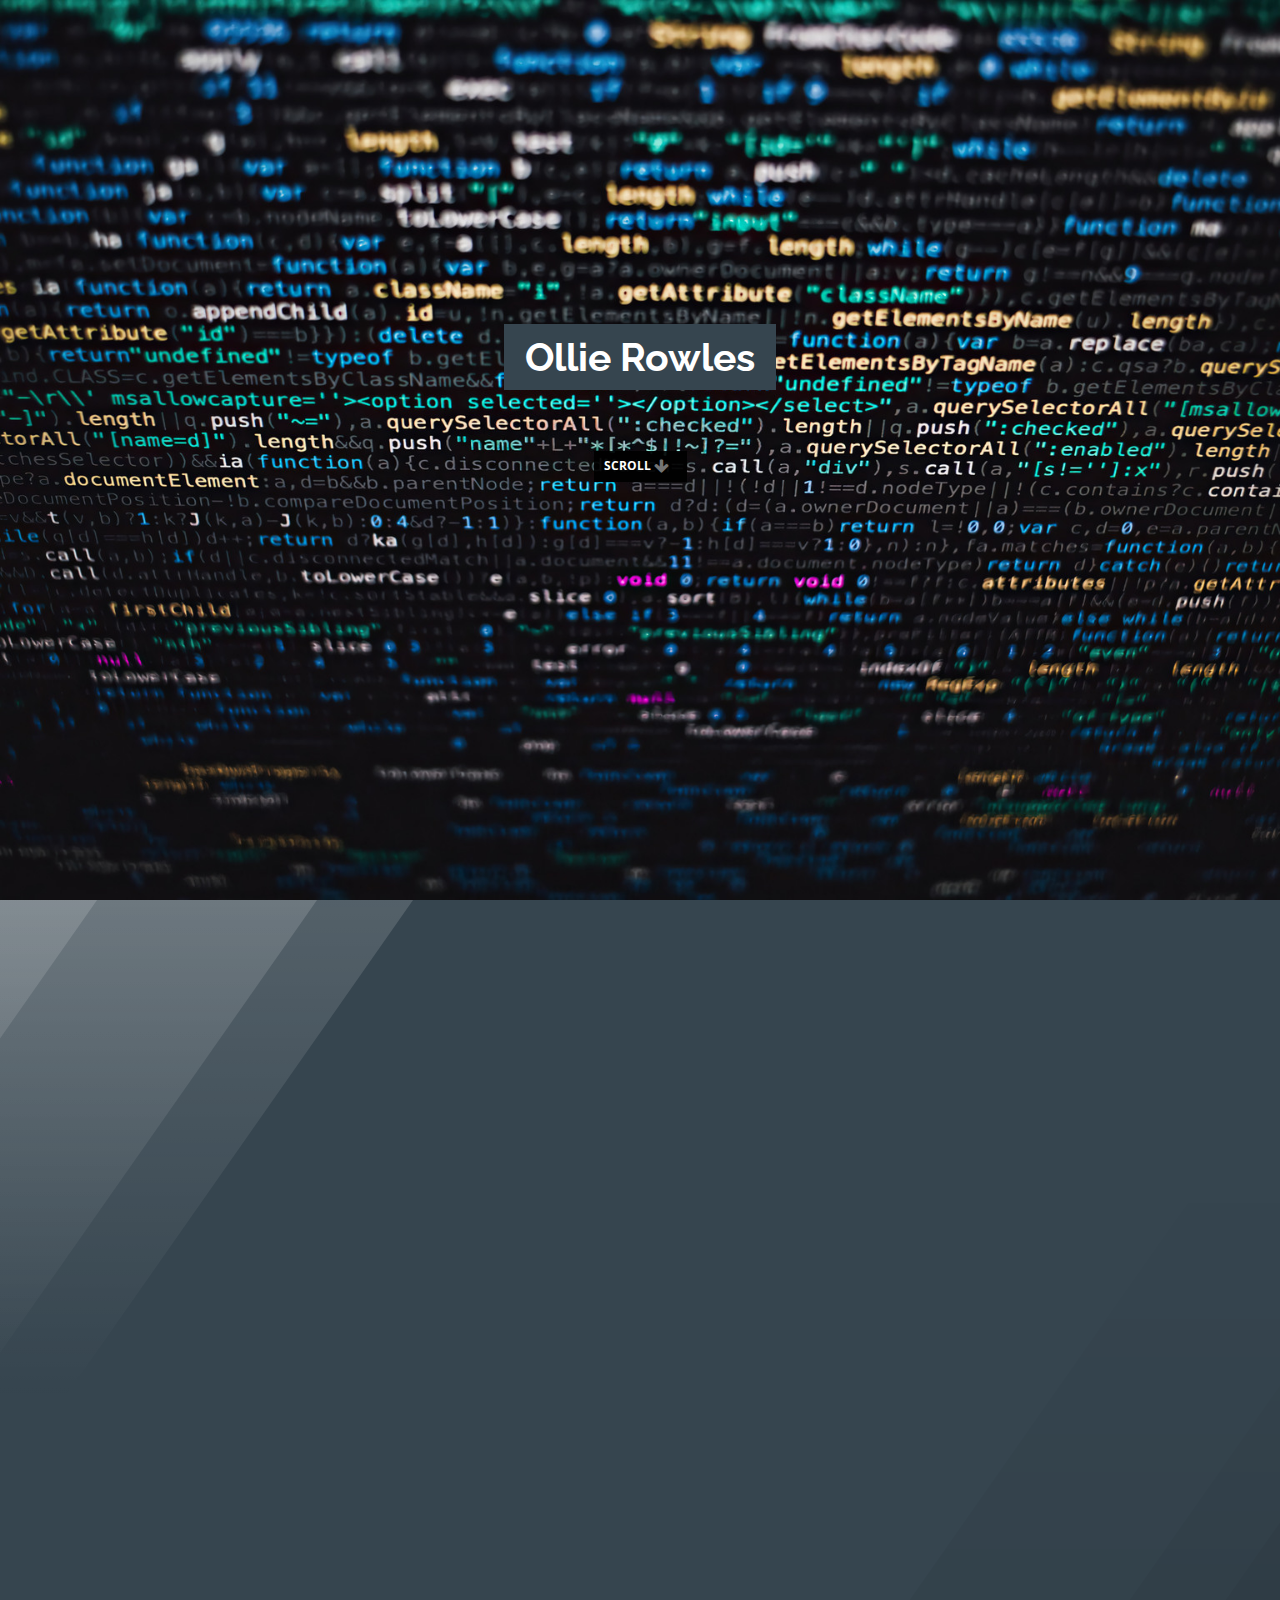
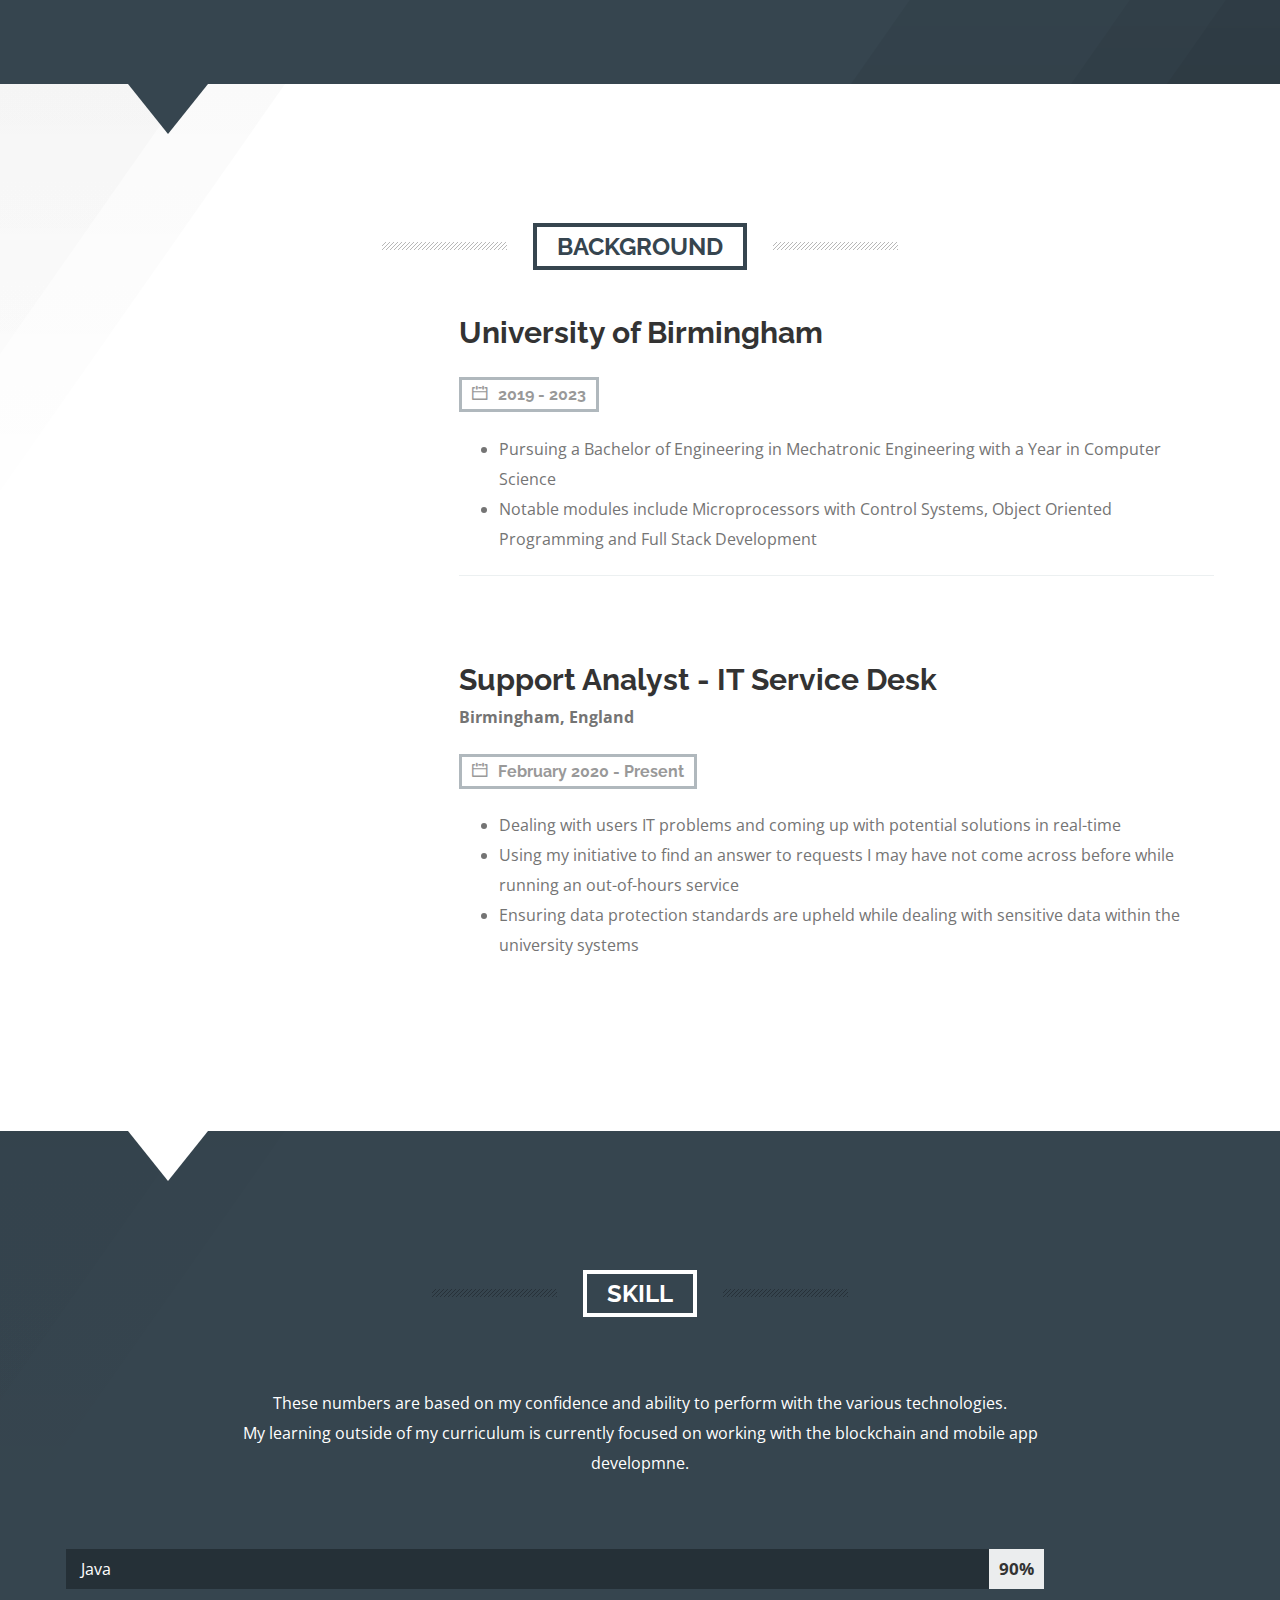
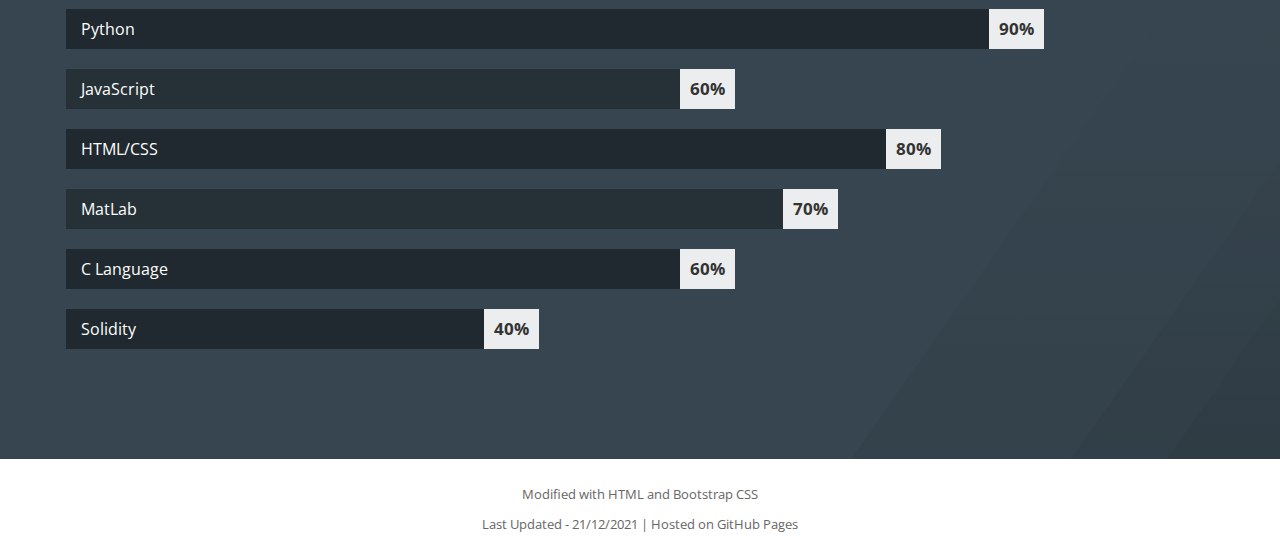
==== commit 4565562d: "publish commit." ====
--- a/index.html
+++ b/index.html
@@ -6,7 +6,7 @@
     <meta charset="utf-8">
     <meta name="viewport" content="width=device-width, initial-scale=1">
     <meta name="description" content="Personal website and portfolio for Ollie Rowles">
-    <meta name="author" content="Forrest Knight">
+    <meta name="author" content="Ollie Rowles">
 
     <title>Ollie Rowles</title>
 
@@ -31,7 +31,8 @@
         <script src="https://oss.maxcdn.com/libs/html5shiv/3.7.0/html5shiv.js"></script>
         <script src="https://oss.maxcdn.com/libs/respond.js/1.4.2/respond.min.js"></script>
     <![endif]-->
-
+    
+    <link rel="icon" href="img/codingIcon.png">
 
 </head>
 
@@ -49,7 +50,7 @@
                     <span class="icon-bar"></span>
                 </button>
                 <a class="navbar-brand" href="#page-top">
-                    Ollie Rowles
+                    <strong>Ollie Rowles</strong>
                 </a>
             </div>
 
@@ -65,11 +66,13 @@
                     <li class="page-scroll">
                         <a href="#pricing">Skill</a>
                     </li>
+                    <!--
                     <li class="page-scroll">
                         <a href="#portfolio">Portfolio</a>
-                    </li>
+                    </li> 
+                    -->
                     <li class="page-scroll">
-                        <a href="#contact">Contact</a>
+                        <a href="mailto:oliverrowles@outlook.com">Contact</a>
                     </li>
                 </ul>
             </div>
@@ -80,7 +83,7 @@
     <!-- End of Navigation -->
 
     <!-- Header -->
-    <header style="background:url('img/mac.png')">
+    <header style="background:url('img/mac.jpg')">
         <div class="container-fluid">
             <div class="row">
                 <div class="col-lg-12">
@@ -88,9 +91,6 @@
                         <h1>
                             <span>Ollie Rowles</span>
                         </h1>
-                        <h4>
-                            <span>I am testing this...</span>
-                        </h4>
                         <br>
                         <span class="page-scroll">
                             <a class="color-white" href="#about">Scroll <i class="fa fa-arrow-down"></i></a>
@@ -126,14 +126,14 @@
             <div class="row">
 
                 <div class="col-sm-4">
-                    <img alt="" data-sr="reset wait 2s enter bottom and move 150px" class="admin-pic img-circle" src="https://avatars2.githubusercontent.com/u/20310535?v=3&s=460">
+                    <img alt="" data-sr="reset wait 2s enter bottom and move 150px" class="admin-pic img-circle" src="https://avatars.githubusercontent.com/u/68023023?s=400&u=7859cddde3aa6637214fd71fe915758aeb6c1670&v=4">
 
                 </div>
                 <div class="col-sm-8">
                     <div class="about-nest">
                         <h2 data-sr="reset wait 1.5s enter left please, and hustle 20px">Hello, I am
                             <strong>Ollie Rowles</strong>
-                            Computer Science & Engineering Student</h2>
+                            a Computer Science & Engineering Student</h2>
                         <br>
 
                         <p data-sr="reset enter left please, and hustle 20px">
@@ -142,8 +142,8 @@
                         <ul data-sr='reset enter right please, and hustle 40px' class="about-detail">
                             <li><i class="icon-user-group"></i>Male</li>
                             <li><i class="icon-heart"></i>Born on November 8</li>
-                            <li><i class="icon-location"></i>Oxfordshire and Birmingham</li>
-                            <li><i class="icon-gaming"></i>Working-out, Guitar, and Coding</li>
+                            <li><i class="icon-location"></i>Oxford/Birmingham</li>
+                            <li><i class="icon-gaming"></i>Fitness, Guitar, and Coding</li>
                         </ul>
 
 
@@ -180,7 +180,7 @@
                 <div class="col-md-12">
                     <div class="title-overview">
                         <h2 class="color-yellow title-change-color">
-                            <span class="border-color">Resume</span>
+                            <span class="border-color">Background</span>
                         </h2>
                     </div>
                 </div>
@@ -198,11 +198,12 @@
                     <div class="resume-content">
                         <h4>University of Birmingham</h4>
                         <h5>
-                            <span><i class="icon-calendar"></i>2019 - Current</span>
+                            <span><i class="icon-calendar"></i>2019 - 2023</span>
                         </h5>
                         <ul>
-                            <li>Pursuing a Bachelor of Science in Mechatronic Engineering and Computer Science</li>
-                        </ul>
+                            <li>Pursuing a Bachelor of Engineering in Mechatronic Engineering with a Year in Computer Science</li>
+							<li>Notable modules include Microprocessors with Control Systems, Object Oriented Programming and Full Stack Development</li>
+						</ul>
                         <hr>
                      
                     </div>
@@ -223,20 +224,18 @@
 
                 <div class="col-md-8">
                     <div class="resume-content">
-                        <h4>PLACEHOLDER</h4>
-                        <b>Test</b>
+                        <h4>Support Analyst - IT Service Desk </h4>
+                        <b>Birmingham, England</b>
                         <h5>
-                            <span><i class="icon-calendar"></i>June 2022 - Present</span>
+                            <span><i class="icon-calendar"></i>February 2020 - Present</span>
                         </h5>
                         <div>
                             <ul>
-                                <li>Did this..</li>
-                                <li>Also this..</li>
-                                
+                                <li>Dealing with users IT problems and coming up with potential solutions in real-time</li>
+                                <li>Using my initiative to find an answer to requests I may have not come across before while running an out-of-hours service</li>
+                                <li>Ensuring data protection standards are upheld while dealing with sensitive data within the university systems</li>
                             </ul>
                         </div>
-
-
                     </div>
                 </div>
             </div>
@@ -269,7 +268,8 @@
             <div class="row">
                 <div class="col-md-12">
                     <div class="skill-desc color-white">
-                        <p>These numbers are based on my confidence and ability to perform with the various technologies.</p>
+                        <p>These numbers are based on my confidence and ability to perform with the various technologies. <br> My learning outside of my curriculum is currently focused on working with the blockchain
+                        and mobile app developmne. </p>
                     </div>
 
                     <!-- Code Start -->
@@ -277,33 +277,33 @@
                         <!-- Actual bar chart -->
                         <ul class="chart">
                             <li class="title"></li>
-                            <li class="current" title="C++">
+                            <li class="current" title="Java">
                                 <span class="bar" data-number="90"></span>
                                 <span class="number">90%</span>
                             </li>
-                            <li class="current" title="Java">
-                                <span class="bar" data-number="75"></span>
-                                <span class="number">75%</span>
-                            </li>
-                            <li class="past" title="Swift">
+                            <li class="past" title="Python">
+                                <span class="bar" data-number="90"></span>
+                                <span class="number">90%</span>
+                            </li>
+                            <li class="current" title="JavaScript">
+                                <span class="bar" data-number="60"></span>
+                                <span class="number">60%</span>
+                            </li>
+                            <li class="past" title="HTML/CSS">
+                                <span class="bar" data-number="80"></span>
+                                <span class="number">80%</span>
+                            </li>
+                            <li class="current" title="MatLab">
                                 <span class="bar" data-number="70"></span>
                                 <span class="number">70%</span>
                             </li>
-                            <li class="past" title="Sketch Design">
+                            <li class="past" title="C Language">
                                 <span class="bar" data-number="60"></span>
                                 <span class="number">60%</span>
                             </li>
-                            <li class="current" title="MatLab">
-                                <span class="bar" data-number="50"></span>
-                                <span class="number">50%</span>
-                            </li>
-                            <li class="past" title="SQL">
-                                <span class="bar" data-number="60"></span>
-                                <span class="number">60%</span>
-                            </li>
-                            <li class="past" title="Sales">
-                                <span class="bar" data-number="100"></span>
-                                <span class="number">100%</span>
+                            <li class="past" title="Solidity">
+                                <span class="bar" data-number="40"></span>
+                                <span class="number">40%</span>
                             </li>
 
                         </ul>
@@ -320,212 +320,16 @@
     </section>
     <!-- End of Skill Section -->
 
-
-    <!-- Portfolio Section -->
-    <section id="portfolio">
-        <div class="ray-top ray1"></div>
-        <div class="ray-top ray2"></div>
-        <div class="ray-top ray3"></div>
-        <div class="container-fluid">
-            <div class="row">
-                <div class="col-md-12">
-                    <div class="title-overview">
-                        <h2 class="color-yellow title-change-color">
-                            <span class="border-color">Porftolio</span>
-                        </h2>
-                    </div>
-                </div>
-            </div>
-
-            <div class="row">
-                <div class="col-md-12">
-
-                    <ul id="filters" class="clearfix">
-                        <li>
-                            <span class="filter active" data-filter="node hackathon front-end iOS presentation">Coming Soon</span>
-                        </li>
-<!--                        
-                        <li>
-                            <span class="filter" data-filter="node">Coming Soon</span>
-                        </li>
-                    </ul>
-
-                    <div id="portfoliolist">
-
-                        <div class="portfolio node" data-cat="node">
-                            <div class="portfolio-wrapper">
-                                <a target="_blank" href="https://github.com/ForrestKnight">
-                                    <img src="img/portfolio/university-announcements-api.png" alt="" />
-                                </a>
-                                <div class="label">
-                                    <div class="label-text">
-                                        <a class="text-title">University Announcements Api</a>
-                                        <span class="text-category">Node JS</span>
-                                    </div>
-                                    <div class="label-bg"></div>
-                                </div>
-                            </div>
-                        </div>
-
-                        <div class="portfolio hackathon" data-cat="hackathon">
-                            <div class="portfolio-wrapper">
-                                <a target="_blank" href="https://github.com/washt/hashtagFREE">
-                                    <img src="https://placehold.it/430x300" alt="" />
-                                </a>
-                                <div class="label">
-                                    <div class="label-text">
-                                        <a class="text-title">hashTag Free</a>
-                                        <span class="text-category">Hackathon</span>
-                                    </div>
-                                    <div class="label-bg"></div>
-                                </div>
-                            </div>
-                        </div>
-
-                        <div class="portfolio presentation" data-cat="presentation">
-                            <div class="portfolio-wrapper">
-                                <a target="_blank" href="https://github.com/joshuajharris/github-presentation">
-                                    <img src="img/portfolio/github-presentation.png" alt="" />
-                                </a>
-                                <div class="label">
-                                    <div class="label-text">
-                                        <a class="text-title">Github Presentation</a>
-                                        <span class="text-category">Presentation</span>
-                                    </div>
-                                    <div class="label-bg"></div>
-                                </div>
-                            </div>
-                        </div>
-
-                        <div class="portfolio hackathon" data-cat="hackathon">
-                            <div class="portfolio-wrapper">
-                                <a target="_blank" href="https://github.com/rcodonnell/code4hr-voting">
-                                    <img src="img/portfolio/code4hr-voting.png" alt="" />
-                                </a>
-                                <div class="label">
-                                    <div class="label-text">
-                                        <a class="text-title">Hack the Vote</a>
-                                        <span class="text-category">Hackathon</span>
-                                    </div>
-                                    <div class="label-bg"></div>
-                                </div>
-                            </div>
-                        </div>
-
-                        <div class="portfolio hackathon" data-cat="hackathon">
-                            <div class="portfolio-wrapper">
-                                <a target="_blank" href="https://github.com/joshuajharris/kvasir">
-                                    <img src="img/portfolio/kvasir.png" alt="" />
-                                </a>
-                                <div class="label">
-                                    <div class="label-text">
-                                        <a class="text-title">Kvasir</a>
-                                        <span class="text-category">Hackathon</span>
-                                    </div>
-                                    <div class="label-bg"></div>
-                                </div>
-                            </div>
-                        </div>
-
-                        <div class="portfolio presentation" data-cat="presentation">
-                            <div class="portfolio-wrapper">
-                                <a target="_blank" href="https://github.com/joshuajharris/my-docker-presentation">
-                                    <img src="img/portfolio/docker-presentation.png" alt="" />
-                                </a>
-                                <div class="label">
-                                    <div class="label-text">
-                                        <a class="text-title">Docker Presentation</a>
-                                        <span class="text-category">Presentation</span>
-                                    </div>
-                                    <div class="label-bg"></div>
-                                </div>
-                            </div>
-                        </div>
--->                        
-                    </div>
-                </div>
-            </div>
-        </div>
-        <!-- <div class="ray-bottom ray1"></div>
-        <div class="ray-bottom ray2"></div>
-        <div class="ray-bottom ray3"></div> -->
-    </section>
-    <!-- End of Portfolio Section -->
-
-
-
     <!-- Footer -->
-    <footer id="contact" class="text-center footer-above" style="background-image: url(img/shuttle.jpeg); background-size: cover;">
-        <div class="arrow-down-white"></div>
-        <div class="container-fluid">
-            <div class="row">
-                <div class="col-md-12">
-                    <div style="position:relative;z-index:999" class="title-overview">
-                        <h2>
-                            <span class="border-white color-white">Contact</span>
-                        </h2>
-                    </div>
-                </div>
-            </div>
-            <div class="row">
-                <!-- <div id="test1" class="gmap3"></div> -->
-
-
-
-                <div class="col-md-8 col-md-offset-2">
-                    <!-- <address class="text-center nest-address">
-
-
-                        <i class="icon-location"></i>&nbsp;123 Street, Suite 123
-
-                        <i class="icon-home"></i>&nbsp;San Francisco, CA 94107
-
-                        <abbr title="Phone">
-                            <i class="icon-phone"></i>
-                        </abbr>&nbsp;(111) 111-1111
-                    </address> -->
-
-                    <form role="form" style="position:relative;z-index:9999;" method="POST" action="https://formspree.io/fknig001@odu.edu">
-                        <div class="row">
-                            <div class="col-md-6">
-                                <input type="text" name="name" class="form-control form-footer" placeholder="Your Name">
-                            </div>
-                            <div class="col-md-6">
-                                <input type="text" name="_subject" class="form-control form-footer" placeholder="Subject">
-                            </div>
-                        </div>
-                        <br>
-                        <div class="row">
-                            <div class="col-md-12">
-                                <input type="text" name="_replyto" class="form-control form-footer" placeholder="Email">
-                            </div>
-
-                        </div>
-                        <br>
-                        <div class="row">
-                            <div class="col-md-12">
-
-                                <textarea class="form-control form-footer" name="message" rows="5" placeholder="Message"></textarea>
-                            </div>
-
-                        </div>
-
-                        <br>
-                        <button type="submit" class="btn bg-black text-center">Submit</button>
-
-                    </form>
-                    <br>
-
-                </div>
-            </div>
-        </div>
-    </footer>
-
+        
     <div class="footer-below">
         <div class="container-fluid">
             <div class="row">
                 <div class="col-lg-12">
-                    Copyright &copy; 2021
+                    Modified with HTML and Bootstrap CSS
+                </div>
+                <div class="col-lg-12">
+                    Last Updated - 21/12/2021 | Hosted on GitHub Pages
                 </div>
             </div>
         </div>
--- a/css/style.css
+++ b/css/style.css
@@ -4,7 +4,6 @@
 Last change:    13/12/2014 [fixed Float bug, vf]
 Author: themesmile
 -------------------------------------------------------------------*/
-
 body {
     overflow-x: hidden;
     font: normal 16px/30px "Open Sans", Helvetica, Arial, sans-serif;
@@ -37,7 +36,7 @@
 h1, h2, h3, h4, h5, h6 {
     font-family: 'Raleway', sans-serif;
     font-weight: 700;
-    color: #22272A;
+    color: #212b3172A;
 }
 small, .small {
     font-size: 65%!important;
@@ -86,7 +85,7 @@
     text-decoration: none!important;
 }
 .color-orange {
-    color: #1abc9c!important;
+    color: #36454F!important;
 }
 .color-black {
     color: #111!important;
@@ -95,13 +94,13 @@
     color: #2E3639!important;
 }
 .color-yellow {
-    color: #1abc9c!important;
+    color: #36454F!important;
 }
 .no-border {
     border-radius: 0!important;
 }
 .border-yellow {
-    border-color: #1abc9c!important;
+    border-color: #36454F!important;
 }
 .border-white {
     border-color: #FFF!important;
@@ -129,9 +128,9 @@
     border-color: #ECA928!important;
 }
 .bg-green {
-    background: #1abc9c!important;
+    background: #36454F!important;
     color: #ffffff!important;
-    border-color: #1abc9c!important;
+    border-color: #36454F!important;
 }
 .bg-aspalt {
     background: #2c3e50!important;
@@ -139,9 +138,9 @@
     border-color: #2c3e50!important;
 }
 .bg-blue {
-    background: #1abc9c!important;
+    background: #36454F!important;
     color: #ffffff!important;
-    border-color: #1abc9c!important;
+    border-color: #36454F!important;
 }
 .bg-purple {
     background: #8e44ad!important;
@@ -159,7 +158,7 @@
     border-color: #e3536e!important;
 }
 .text-title {
-    color: #1abc9c;
+    color: #36454F;
 }
 .panel-pink {
     border-color: #e3536e;
@@ -177,9 +176,9 @@
     font-size: 2.8em!important;
     font-weight: 100!important;
     text-transform: capitalize!important;
-    color: #222!important;
-    position: relative;
-    font-family: 'Mrs Sheppards', cursive!important;
+    color: #212b31!important;
+    position: relative;
+    font-family: 'Courier New';
     right: -25px;
 }
 .navbar-default .navbar-brand:hover, .navbar-default .navbar-brand:focus {
@@ -207,7 +206,7 @@
     background: #fff;
 }
 .handle {
-    background: #222;
+    background: #212b31;
     text-indent: 0!important;
     color: #fff!important;
     line-height: 28px;
@@ -386,7 +385,7 @@
     margin: 0;
     text-transform: uppercase;
     font-weight: 100;
-    /*border-left: 28px solid #1abc9c;*/
+    /*border-left: 28px solid #36454F;*/
 
     padding: 0;
     font: 24px/45px Raleway, "Helvetica Neue", Helvetica, Arial, sans-serif;
@@ -394,7 +393,7 @@
     /* padding: 0; */
 }
 .resume-content h3 span {
-    background: #222222;
+    background: #212b31222;
     color: #fff;
     padding: 2px 8px;
     text-align: center;
@@ -420,7 +419,7 @@
     padding: 10px 21px;
     /* border: 4px solid #fff; */
 
-    background: #1abc9c;
+    background: #36454F;
     color: #fff;
 }
 .intro-text h4 span {
@@ -596,7 +595,7 @@
     font-size: 15px;
     line-height: 40px;
     background: rgba(255, 255, 255, 1);
-    color: #1abc9c!important;
+    color: #36454F!important;
 }
 .btn:focus, .btn:active, .btn.active {
     outline: 0;
@@ -759,7 +758,7 @@
     padding: 5px 20px;
     position: relative;
     margin-top: -68px;
-    border: 4px solid #1abc9c;
+    border: 4px solid #36454F;
 }
 .title-overview h2:before {
     width: 125px;
@@ -832,14 +831,14 @@
     background-color: transparent;
 }
 .navbar-default .navbar-nav>.active>a, .navbar-default .navbar-nav>.active>a:hover, .navbar-default .navbar-nav>.active>a:focus {
-    color: #222 !important;
+    color: #212b31 !important;
     background-color: #FFF !important;
     border-radius: 0px;
     font-weight: 700;
     margin: -9px 0px 0px;
     height: 81px;
     line-height: 40px;
-    border-bottom: 5px solid #222;
+    border-bottom: 5px solid #212b31;
 }
 .carousel-caption {
     font-family: 'Roboto', sans-serif!important;
@@ -897,7 +896,7 @@
 }
 .footer-above {
     padding: 70px 4%;
-    background-color: #1abc9c;
+    background-color: #36454F;
     z-index: 0;
     overflow: hidden;
     position: relative;
@@ -933,7 +932,7 @@
     border-radius: 0;
 }
 .nest-address {
-    background: #1abc9c;
+    background: #36454F;
     padding: 20px;
 }
 ::-webkit-input-placeholder {
@@ -1026,7 +1025,7 @@
     color: #ffffff;
 }
 .e-campuz {
-    background: #1abc9c;
+    background: #36454F;
     color: #ffffff!important;
     z-index: 0;
     overflow: hidden;
@@ -1098,7 +1097,7 @@
     height: 0;
     border-left: 40px solid transparent;
     border-right: 40px solid transparent;
-    border-top: 50px solid #1abc9c;
+    border-top: 50px solid #36454F;
     position: absolute;
     top: 0;
     left: 10%;
@@ -1403,7 +1402,7 @@
     .arrow-down {
         border-left: 23px solid transparent;
         border-right: 23px solid transparent;
-        border-top: 30px solid #1abc9c;
+        border-top: 30px solid #36454F;
     }
     .about-nest h2 {
         font-weight: 100;
@@ -1425,7 +1424,7 @@
     }
     .intro-text h1 span {
         padding: 10px 21px;
-        background: #1abc9c;
+        background: #36454F;
         color: #fff;
         font-size: 25px;
         display: block;
@@ -1460,12 +1459,12 @@
         padding: 0px!important;
     }
     .navbar-toggle {
-        background: #222!important;
-        border-color: #222!important;
+        background: #212b31!important;
+        border-color: #212b31!important;
     }
     .navbar-default .navbar-collapse, .navbar-default .navbar-form {
         border-color: transparent;
-        background: #222!important;
+        background: #212b31!important;
         padding: 0 15px!important;
     }
     .navbar-default .navbar-nav>.active>a, .navbar-default .navbar-nav>.active>a:hover, .navbar-default .navbar-nav>.active>a:focus {
@@ -1586,7 +1585,7 @@
         display: none!important;
     }
     .navbar-right {
-        background: #222;
+        background: #212b31;
         width: 100%;
         position: fixed;
         margin: 0 -15px 0;
